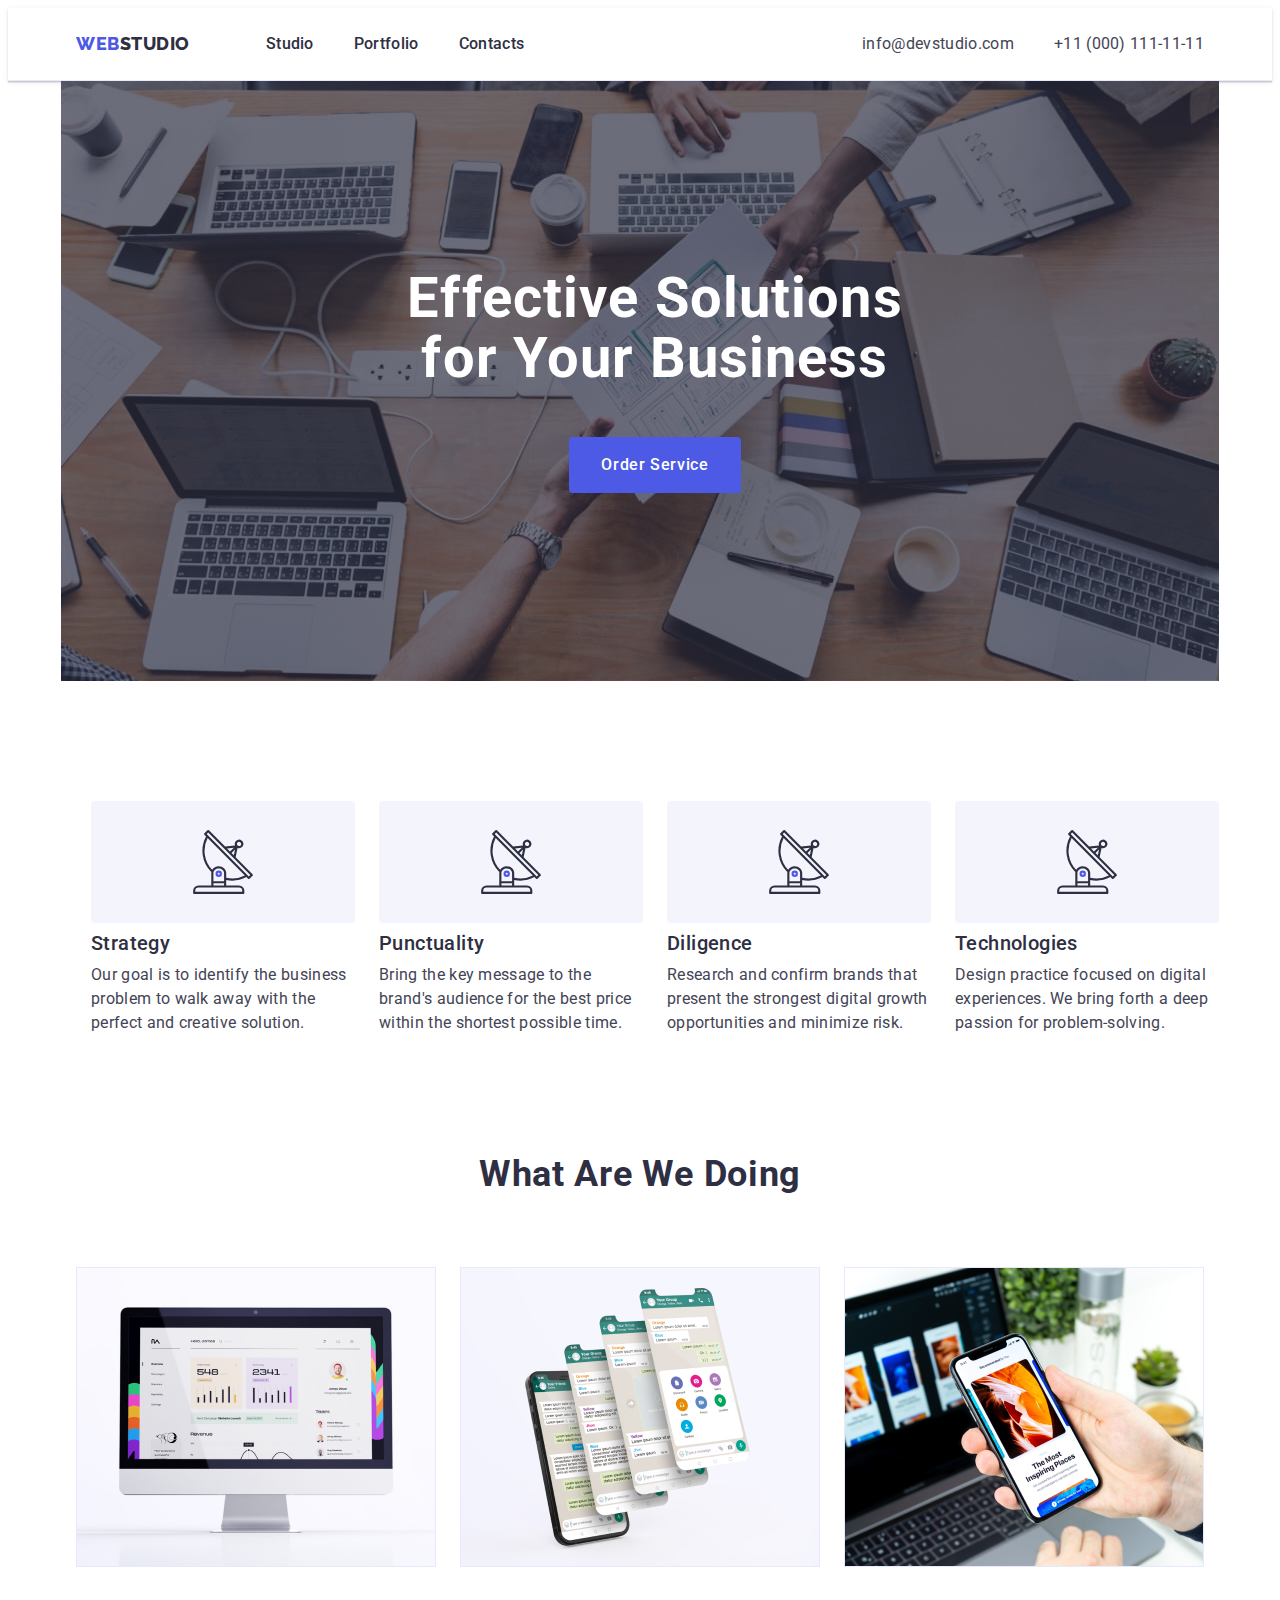
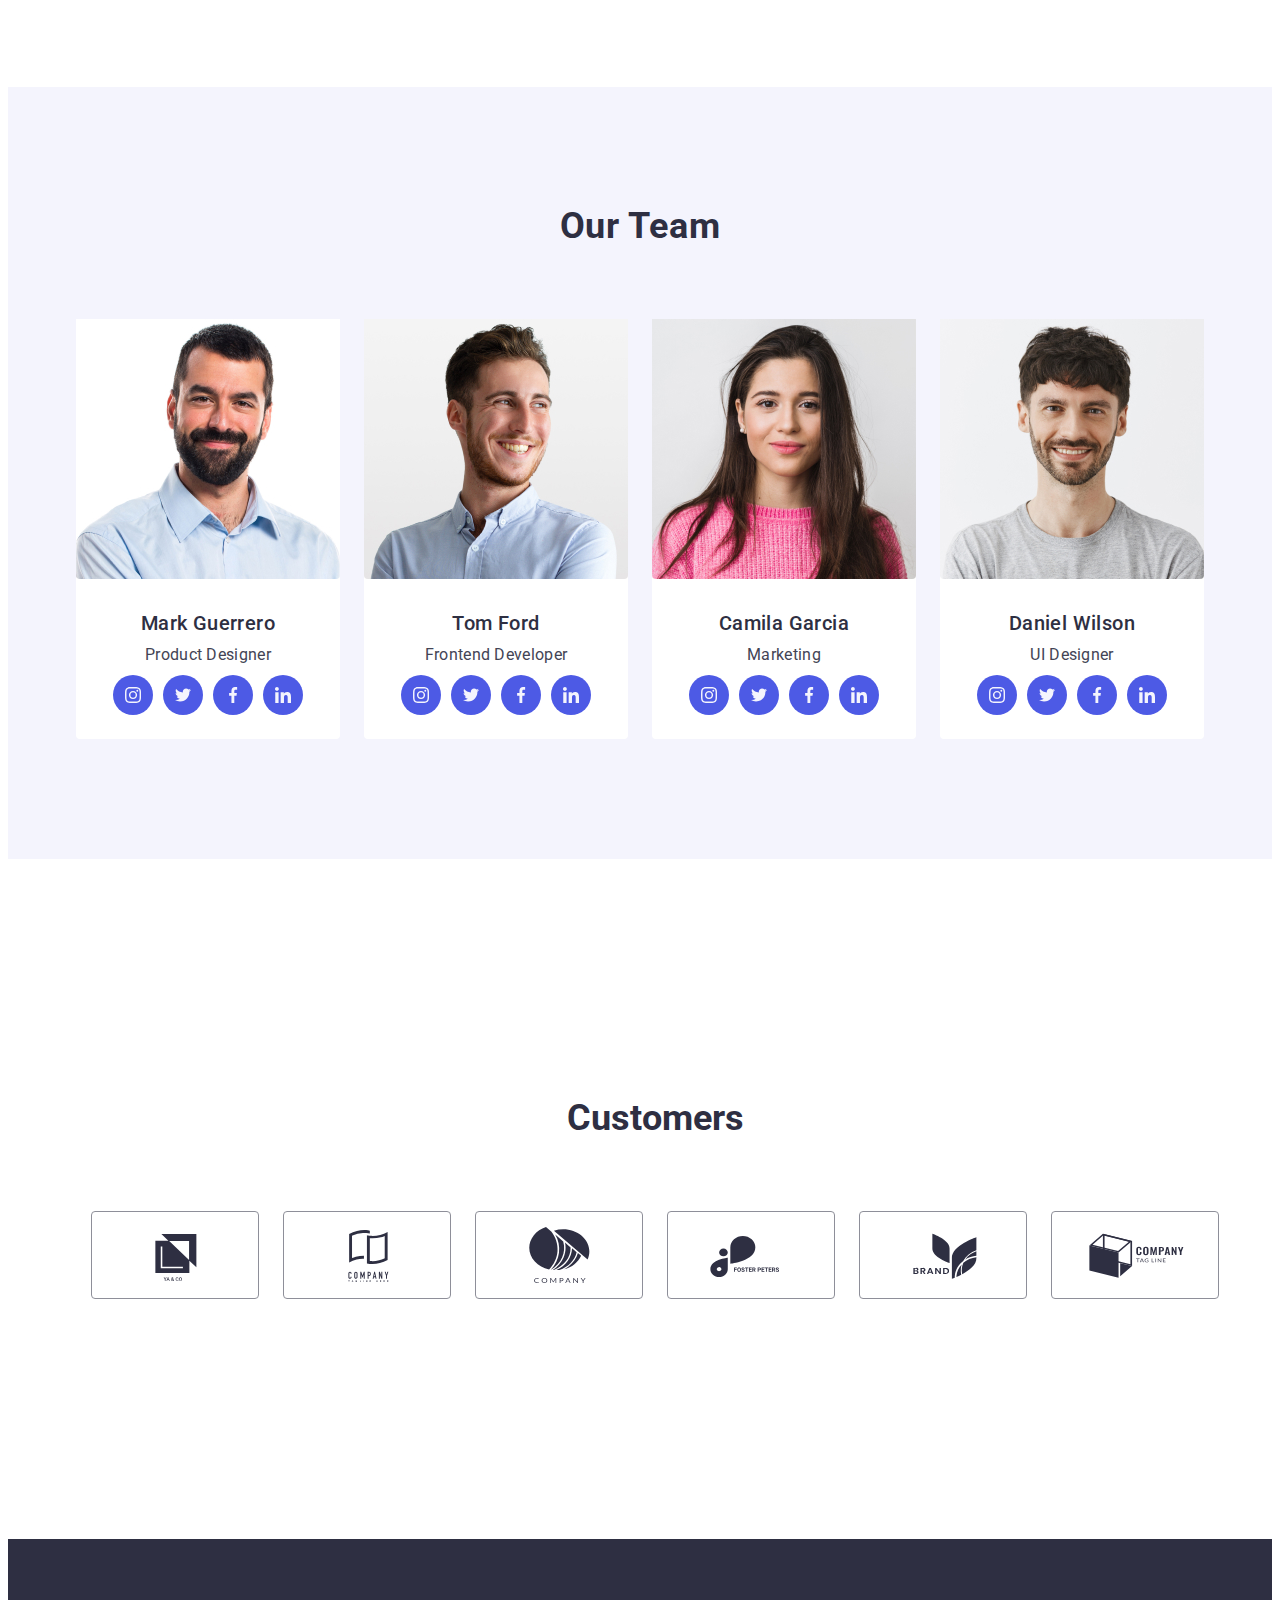
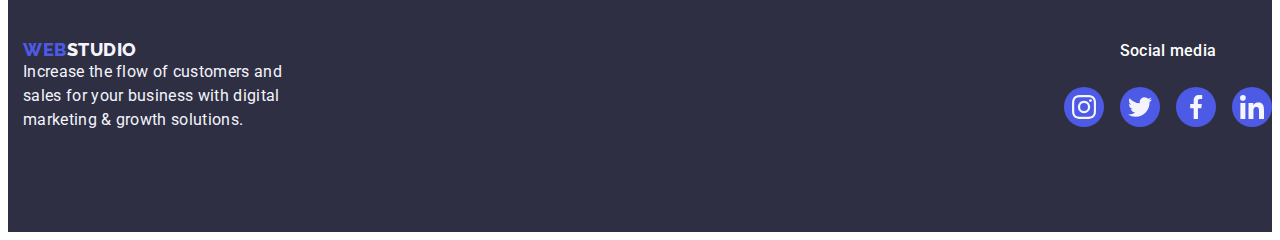
==== index.html @ d962c13b "add section 2" ====
<!DOCTYPE html>
<html lang="en">
  <head>
    <meta charset="UTF-8" />
    <meta http-equiv="X-UA-Compatible" content="IE=edge" />
    <meta name="viewport" content="width=device-width, initial-scale=1.0" />
    <title>WebStudio</title>
    <link rel="preconnect" href="https://fonts.googleapis.com" />
    <link rel="preconnect" href="https://fonts.gstatic.com" crossorigin />
    <link
      href="https://fonts.googleapis.com/css2?family=Raleway:wght@800&family=Roboto:wght@400;500;700;900&display=swap"
      rel="stylesheet"
    />
    <link
      rel="stylesheet"
      href="https://cdnjs.cloudflare.com/ajax/libs/modern-normalize/2.0.0/modern-normalize.min.css"
      integrity="sha512-4xo8blKMVCiXpTaLzQSLSw3KFOVPWhm/TRtuPVc4WG6kUgjH6J03IBuG7JZPkcWMxJ5huwaBpOpnwYElP/m6wg=="
      crossorigin="anonymous"
      referrerpolicy="no-referrer"
    />

    <link rel="stylesheet" href="./css/styles.css" />
  </head>
  <body class="page">
    <header class="benefits">
      <div class="header-container container">
        <nav class="navigation">
          <a href="./index.html" class="logo-link link"
            >Web<span class="logo-studio-link">Studio</span></a
          >

          <ul class="list-nav list">
            <li><a class="link-menu link" href="./index.html">Studio</a></li>
            <li>
              <a class="link-menu link" href="./portfolio.html">Portfolio</a>
            </li>
            <li><a class="link-menu link" href="">Contacts</a></li>
          </ul>
        </nav>
        <address class="link-address">
          <ul class="header-list list">
            <li>
              <a class="link-information link" href="./info@devstudio.com"
                >info@devstudio.com</a
              >
            </li>
            <li>
              <a class="link-information link" href="tel:+110001111111"
                >+11 (000) 111-11-11</a
              >
            </li>
          </ul>
        </address>
      </div>
    </header>
    <main>
      <section class="title-section container">
        <div class="container">
          <h1 class="main-page-title">Effective Solutions for Your Business</h1>
          <button type="button" class="btn-order">Order Service</button>
        </div>
      </section>
      <section class="information container">
       <div class="container">
          <h2 class="visualy-hidden">Our benefits</h2>
         <ul class="information-soc-list list">
             <li class="information-soc-item">
              <div class="icons">
                 <svg class="information-icon" width="64" height="64" >
              <use href="./images/icons.svg#icon-antenna"></use>
            </svg>
             
            </div>
            <h3 class="title-menu">Strategy</h3>
            <p class="paragraph">
              Our goal is to identify the business problem to walk away with
              the perfect and creative solution.
            </p>
          </li>
          <li class="information-soc-item">
            <div class="icons">
               <svg class="information-icon" width="64" height="64" >
            <use href="./images/icons.svg#icon-antenna"></use>
          </svg>
           
          </div>
          <h3 class="title-menu">Punctuality</h3>
              <p class="paragraph">
                Bring the key message to the brand's audience for the best price
                within the shortest possible time.
              </p>
            </li>
            <li class="information-soc-item">
              <div class="icons">
                 <svg class="information-icon" width="64" height="64" >
              <use href="./images/icons.svg#icon-antenna"></use>
            </svg>
             
            </div>
           
              <h3 class="title-menu">Diligence</h3>
              <p class="paragraph">
                Research and confirm brands that present the strongest digital
                growth opportunities and minimize risk.
              </p>
            </li>
            <li class="information-soc-item">
              <div class="icons">
                 <svg class="information-icon" width="64" height="64" >
              <use href="./images/icons.svg#icon-antenna"></use>
            </svg>
             
            </div>
              <h3 class="title-menu">Technologies</h3>
              <p class="paragraph">
                Design practice focused on digital experiences. We bring forth a
                deep passion for problem-solving.
              </p>
            </li>
          </ul>
       
      </section>
      <section class="section-img">
        <div class="container">
          <h2 class="subtitle-main-page">What are we doing</h2>
          <ul class="list-images list">
            <li class="page-menu-img">
              <img
                class="img-main-page"
                src="./images/komp1.jpg"
                alt="notebook"
                width="360"
              />
            </li>
            <li class="page-menu-img">
              <img
                class="img-main-page"
                src="./images/phone2.jpg"
                alt="phone"
                width="360"
              />
            </li>
            <li class="page-menu-img">
              <img
                class="img-main-page"
                src="./images/phone3.jpg"
                alt="phone"
                width="360"
              />
            </li>
          </ul>
        </div>
      </section>

      <section class="section-team">
        <div class="container-photo container">
          <h2 class="desc-menu">Our Team</h2>
          <ul class="team-list list">
            <li class="images-photo">
              <img
                class="images-photo"
                src="./images/man1.jpg"
                alt="man1"
                width="264"
              />
              <div class="container-menu">
                <h3 class="name">Mark Guerrero</h3>

                <p class="specialty">Product Designer</p>
               
                <ul class="name-soc-list list">
                  <li class="name-soc-item">
                    <a
                      href=""
                      class="name-soc-link link"
                      target="_blank"
                      rel="noopener noreferrer"
                    >
                      <svg class="name-soc-icon" width="16" height="16">
                        <use href="./images/icons.svg#icon-instagram"></use>
                      </svg>
                    </a>
                  </li>
                  <li class="name-soc-item">
                    <a
                      href=""
                      class="name-soc-link link"
                      target="_blank"
                      rel="noopener noreferrer"
                    >
                    <svg class="name-soc-icon" width="16" height="16">
                    <use href="./images/icons.svg#icon-twitter" ></use>
                    </svg>
                 

                  
                </a>
                  </li>
                  <li class="name-soc-item">
                    <a
                      href=""
                      class="name-soc-link link"
                      target="_blank"
                      rel="noopener noreferrer"
                    >
                  <svg class="name-soc-icon" width="16" height="16">
                    <use href="./images/icons.svg#icon-facebook"></use>

                  </svg></a>
                  </li>
                  <li class="name-soc-item">
                    <a
                      href=""
                      class="name-soc-link link"
                      target="_blank"
                      rel="noopener noreferrer"
                    >
                    <svg class="name-soc-icon" width="16" height="16">
                      <use href="./images/icons.svg#icon-linkedin"></use>
  
                    </svg></a>
                  </li>
                </ul>
              </div>
            </li>
            <li class="images-photo">
              <img
                class="images-photo"
                src="./images/man2.jpg"
                alt="man2"
                width="264"
              />
              <div class="container-menu">
                <h3 class="name">Tom Ford</h3>

                <p class="specialty">Frontend Developer</p>
                <ul class="name-soc-list list">
                  <li class="name-soc-item">
                    <a
                      href=""
                      class="name-soc-link link"
                      target="_blank"
                      rel="noopener noreferrer"
                    >
                      <svg class="name-soc-icon" width="16" height="16">
                        <use href="./images/icons.svg#icon-instagram"></use>
                      </svg>
                    </a>
                  </li>
                  <li class="name-soc-item">
                    <a
                      href=""
                      class="name-soc-link link"
                      target="_blank"
                      rel="noopener noreferrer"
                    >
                    <svg class="name-soc-icon" width="16" height="16">
                    <use href="./images/icons.svg#icon-twitter" ></use>
                    </svg>
                 

                  
                </a>
                  </li>
                  <li class="name-soc-item">
                    <a
                      href=""
                      class="name-soc-link link"
                      target="_blank"
                      rel="noopener noreferrer"
                    >
                  <svg class="name-soc-icon" width="16" height="16">
                    <use href="./images/icons.svg#icon-facebook"></use>

                  </svg></a>
                  </li>
                  <li class="name-soc-item">
                    <a
                      href=""
                      class="name-soc-link link"
                      target="_blank"
                      rel="noopener noreferrer"
                    >
                    <svg class="name-soc-icon" width="16" height="16">
                      <use href="./images/icons.svg#icon-linkedin"></use>
  
                    </svg></a>
                  </li>
                </ul>
              </div>
            </li>
            <li class="images-photo">
              <img
                class="images-photo"
                src="./images/girl.jpg"
                alt="girl"
                width="264"
              />
              <div class="container-menu">
                <h3 class="name">Camila Garcia</h3>
                <p class="specialty">Marketing</p>
                <ul class="name-soc-list list">
                  <li class="name-soc-item">
                    <a
                      href=""
                      class="name-soc-link link"
                      target="_blank"
                      rel="noopener noreferrer"
                    >
                      <svg class="name-soc-icon" width="16" height="16">
                        <use href="./images/icons.svg#icon-instagram"></use>
                      </svg>
                    </a>
                  </li>
                  <li class="name-soc-item">
                    <a
                      href=""
                      class="name-soc-link link"
                      target="_blank"
                      rel="noopener noreferrer"
                    >
                    <svg class="name-soc-icon" width="16" height="16">
                    <use href="./images/icons.svg#icon-twitter" ></use>
                    </svg>
                 

                  
                </a>
                  </li>
                  <li class="name-soc-item">
                    <a
                      href=""
                      class="name-soc-link link"
                      target="_blank"
                      rel="noopener noreferrer"
                    >
                  <svg class="name-soc-icon" width="16" height="16">
                    <use href="./images/icons.svg#icon-facebook"></use>

                  </svg></a>
                  </li>
                  <li class="name-soc-item">
                    <a
                      href=""
                      class="name-soc-link link"
                      target="_blank"
                      rel="noopener noreferrer"
                    >
                    <svg class="name-soc-icon" width="16" height="16">
                      <use href="./images/icons.svg#icon-linkedin"></use>
  
                    </svg></a>
                  </li>
                </ul>
              </div>
            </li>
            <li class="images-photo">
              <img
                class="images-photo"
                src="./images/man3.jpg"
                alt="man3"
                width="264"
              />
              <div class="container-menu">
                <h3 class="name">Daniel Wilson</h3>
                <p class="specialty">UI Designer</p>
                <ul class="name-soc-list list">
                  <li class="name-soc-item">
                    <a
                      href=""
                      class="name-soc-link link"
                      target="_blank"
                      rel="noopener noreferrer"
                    >
                      <svg class="name-soc-icon" width="16" height="16">
                        <use href="./images/icons.svg#icon-instagram"></use>
                      </svg>
                    </a>
                  </li>
                  <li class="name-soc-item">
                    <a
                      href=""
                      class="name-soc-link link"
                      target="_blank"
                      rel="noopener noreferrer"
                    >
                    <svg class="name-soc-icon" width="16" height="16">
                    <use href="./images/icons.svg#icon-twitter" ></use>
                    </svg>
                 

                  
                </a>
                  </li>
                  <li class="name-soc-item">
                    <a
                      href=""
                      class="name-soc-link link"
                      target="_blank"
                      rel="noopener noreferrer"
                    >
                  <svg class="name-soc-icon" width="16" height="16">
                    <use href="./images/icons.svg#icon-facebook"></use>

                  </svg></a>
                  </li>
                  <li class="name-soc-item">
                    <a
                      href=""
                      class="name-soc-link link"
                      target="_blank"
                      rel="noopener noreferrer"
                    >
                    <svg class="name-soc-icon" width="16" height="16">
                      <use href="./images/icons.svg#icon-linkedin"></use>
  
                    </svg></a>
                  </li>
                </ul>
              </div>
            </li>
          </ul>
        </div>
      </section>
    <section class="customers-container container">
        <div class="customers-cnt container">
        
        <h2 class="title-customers">Customers</h2>
        
        <ul class="customers-icon-list list">
        <li class="customers-item">
          <a
            href=""
            class="customers-soc-link link"
            target="_blank"
            rel="noopener noreferrer"
          >
          <svg class="customers-icons" width="104" height="56">
            <use href="./images/icons.svg#icon-Logo"></use>
          </svg>
          </a>
          </li>
          <li class="customers-item">
            <a
              href=""
              class="customers-soc-link link"
              target="_blank"
              rel="noopener noreferrer"
            >
            <svg class="customers-icons" width="104" height="56">
              <use href="./images/icons.svg#icon-Logo2"></use>
            </svg>
            </a>
            </li>
            <li class="customers-item">
              <a
                href=""
                class="customers-soc-link link"
                target="_blank"
                rel="noopener noreferrer"
              >
              <svg class="customers-icons" width="104" height="56">
                <use href="./images/icons.svg#icon-logo3"></use>
              </svg>
              </a>
              </li>
              <li class="customers-item">
                <a
                  href=""
                  class="customers-soc-link link"
                  target="_blank"
                  rel="noopener noreferrer"
                >
                <svg class="customers-icons" width="104" height="56">
                  <use href="./images/icons.svg#icon-Logo4"></use>
                </svg>
                </a>
                </li>
                <li class="customers-item">
                  <a
                    href=""
                    class="customers-soc-link link"
                    target="_blank"
                    rel="noopener noreferrer"
                  >
                  <svg class="customers-icons" width="104" height="56">
                    <use href="./images/icons.svg#icon-Logo5"></use>
                  </svg>
                  </a>
                  </li>
                  <li class="customers-item">
                    <a
                      href=""
                      class="customers-soc-link link"
                      target="_blank"
                      rel="noopener noreferrer"
                    >
                    <svg class="customers-icons" width="104" height="56">
                      <use href="./images/icons.svg#icon-Logo6"></use>
                    </svg>
                    </a>
                    </li>
                  </ul>
                  </div>
               
      </section>
    </main>
    
    <footer class="closing">
      <div class="closing-footer">
      <div class="web-logo container">
        <a class="logo-link link" href="./index.html"
          >Web<span class="logo-studio">Studio</span></a
        >
        <p class="paragraph-ft">
          Increase the flow of customers and sales for your business with
          digital marketing & growth solutions.
        </p>
      
      </div>
      <div class="social-link">
        <p class="paragraph-social">Social media</p>
        <ul class="footer-soc-list list">
          <li class="footer-soc-item">
            <a
              href=""
              class="name-soc-link link"
              target="_blank"
              rel="noopener noreferrer"
            >
              <svg class="footer-soc-icon" width="24px" height="24px">
                <use href="./images/icons.svg#icon-instagram"></use>
              </svg>
            </a>
          </li>
          <li class="footer-soc-item">
            <a
              href=""
              class="name-soc-link link"
              target="_blank"
              rel="noopener noreferrer"
            >
            <svg class="footer-soc-icon" width="24px" height="24px">
            <use href="./images/icons.svg#icon-twitter" ></use>
            </svg>
         

          
        </a>
          </li>
          <li class="footer-soc-item">
            <a
              href=""
              class="name-soc-link link"
              target="_blank"
              rel="noopener noreferrer"
            >
          <svg class="footer-soc-icon" width="24px" height="24px">
            <use href="./images/icons.svg#icon-facebook"></use>

          </svg></a>
          </li>
          <li class="footer-soc-item">
            <a
              href=""
              class="name-soc-link link"
              target="_blank"
              rel="noopener noreferrer"
            >
            <svg class="footer-soc-icon" width="24px" height="24px">
              <use href="./images/icons.svg#icon-linkedin"></use>

            </svg></a>
          </li>
        </ul>
      </div>
  

     
    </footer>
  </body>
</html>
---- css/styles.css ----
* {
  box-sizing: border-box;
}
:root {
  --modal-backround-kolor: #fcfcfc;
  --header-backround: #ffffff;
  --image-backround: #2e2f42;
  --light-backround: #f4f4fd;
  --acent-color: #e7e9fc;
  --subtle-text: #8e8f99;
  --text: #434455;
  --pressed-state: #404bbf;
  --pimary-brand: #4d5ae5;
}

body {
  font-family: "Roboto", sans-serif;
  background: var(--header-backround);
  color: var(--text);
}

p,
h1,
h2,
h3 {
  margin: 0;
  padding: 0;
}

ul {
  margin: 0;
}
img {
  display: block;
}

.container {
  width: 1158px;
  padding-left: 15px;
  padding-right: 15px;
  margin: 0 auto;
}

.header-container {
  display: flex;
}
.header-list {
  display: flex;
  gap: 40px;
}

.list-nav {
  display: flex;
  align-items: center;
  gap: 40px;
}

.benefits {
  border-bottom: 1px solid #e7e9fc;
  display: flex;

}
.benefits {
  box-shadow: 0px 2px 1px rgba(46, 47, 66, 0.08), 0px 1px 1px rgba(46, 47, 66, 0.16), 0px 1px 6px rgba(46, 47, 66, 0.08); 
}

.benefits-menu {
  gap: 24px;
}

.closing {
  padding-top: 100px;
  padding-bottom: 100px;
  margin-top: 120px;
}
.closing-footer {
  display: flex;
  align-items: baseline;

}
.paragraph-social {
  font-family: 'Roboto';
font-style: normal;
font-weight: 500;
font-size: 16px;
line-height: 24px;
letter-spacing: 0.02em;
color: #FFFFFF;
display: flex;
justify-content: center;
align-items: center;
margin-bottom: 16px;
}
.logo-link {
  font-family: "Raleway", sans-serif;

  font-weight: 800;
  font-size: 18px;
  line-height: 1.17;
  color: var(--pimary-brand);
  letter-spacing: 0.03em;
  text-transform: uppercase;

  margin-right: 76px;

  display: inline-block;

  align-items: center;
}
.logo-link:hover {
  color: var(--pressed-state);
}

.logo-studio {
  font-family: "Raleway", sans-serif;

  align-items: center;

  color: var(--light-backround);

  display: inline-block;
}
.logo-studio-link {
  color: var(--image-backround);
  margin-right: o;
  padding-top: 24px;
  padding-bottom: 24px;
}

.link-menu {
  font-weight: 500;
  font-size: 16px;
  line-height: 1.5;
  letter-spacing: 0.02em;
  color: var(--image-backround);
  display: flex;
  align-items: center;
  padding-top: 24px;
  padding-bottom: 24px;
  gap: 40px;
}

.link-menu:hover {
  color: var(--pressed-state);
}
.link-menu:focus {
  color: var(--pressed-state);
}

.title-section {
  background: var(--image-backround);
  padding-bottom: 188px;
  padding-top: 188px;
  background-image: linear-gradient(
      rgba(46, 47, 66, 0.7),
      rgba(46, 47, 66, 0.7)
    ),
    url(../images/office.jpg);
  background-repeat: no-repeat;
  background-position: center;
  block-size: cover;


}
.title-section {
  max-width: 1440px;
  background-size: cover ;
}

.main-page-title {
  font-size: 56px;
  line-height: 1.07;
  text-align: center;
  letter-spacing: 0.02em;
  color: var(--header-backround);
  margin-bottom: 48px;
  max-width: 496px;
  margin: 0% auto;
  margin-bottom: 48px;
  margin-right: auto;
  margin-left: auto;
}

.btn-order {
  font-family: "Roboto", sans-serif;
  background: var(--pimary-brand);
  font-weight: 500;
  font-size: 16px;
  line-height: 1.5;

  letter-spacing: 0.04em;
  color: var(--header-backround);

  cursor: pointer;
  display: block;
  margin: 0 auto;
  padding-top: 16px;
  padding-right: 32px;
  padding-bottom: 16px;
  padding-left: 32px;
  border-radius: 4px;
  min-width: 169px;
  height: 56px;
  border: none;
}

.btn-order:hover {
  background-color: var(--pressed-state);
}

.btn-order:focus {
  background-color: var(--pressed-state);
}

.link-information {
  font-family: "Roboto", sans-serif;
  font-style: normal;

  font-size: 16px;
  line-height: 1.5;
  color: var(--text);
  letter-spacing: 0.02em;
  padding-bottom: 24px;
  padding-top: 24px;
  gap: 40px;
  display: flex;
  margin-left: auto;
}

.link-information:hover {
  color: var(--pressed-state);
}

.link-information:focus {
  color: var(--pressed-state);
}

.information {
  background: var(--header-backround);
  padding-top: 120px;
  padding-bottom: 120px;
  gap: 24px;
}
.icons {
  display: flex;
  justify-content: center;
  align-items: center;
  width: 264px;
  height: 122px;
  background-color: #f4f4fd;
  border-radius: 4px;
}
.information-soc-list {
  display: flex;
  justify-content: center;
  align-items: center;
  gap: 24px;
}

.information-soc-link {
  display: flex;
  justify-content: center;
  align-items: center;
}
.icons {
  margin-bottom: 8px;
}
.information-icon {
  width: 64px;
  height: 64px;
}


.visualy-hidden {
  position: absolute;
  width: 1px;
  height: 1px;
  margin: -1px;
  border: 0;
  padding: 0;
  white-space: nowrap;
  clip-path: inset(100%);
  clip: rect(0 0 0 0);
  overflow: hidden;
}

.title-menu {
  font-weight: 500;
  font-size: 20px;
  line-height: 1.2;
  letter-spacing: 0.02em;
  color: var(--image-backround);
  margin-bottom: 8px;
}

.paragraph {
  font-size: 16px;
  line-height: 1.5;
  letter-spacing: 0.02em;
  color: var(--text);
}
.container-page {
  padding-top: 32px;
  padding-bottom: 32px;
  padding-right: 16px;
  padding-left: 16px;
}

.subtitle-main-page {
  font-weight: 700;
  font-size: 36px;
  line-height: 1.11;

  text-align: center;
  letter-spacing: 0.02em;
  text-transform: capitalize;
  color: var(--image-backround);

  margin-bottom: 72px;
}

.section-team {
  background: var(--light-backround);
  padding-top: 120px;
  padding-bottom: 120px;
}

.desc-menu {
  font-weight: 700;
  font-size: 36px;
  line-height: 1.11;

  text-align: center;
  letter-spacing: 0.02em;
  text-transform: capitalize;

  color: var(--image-backround);

  margin-bottom: 72px;
}

.images-photo {
  background: var(--header-backround);
  border-radius: 0px 0px 4px 4px;
}

.container-menu {
  padding-top: 32px;
  padding-bottom: 32px;
  padding-right: 16px;
  padding-left: 16px;
}

.name {
  font-weight: 500;
  font-size: 20px;
  line-height: 1.2;

  text-align: center;
  letter-spacing: 0.02em;

  color: var(--image-backround);
  margin-bottom: 8px;
}

.specialty {
  font-weight: 400;
  font-size: 16px;
  line-height: 1.5;
  text-align: center;
  letter-spacing: 0.02em;
  color: var(--text);
}

.name-soc-list {
  display: flex;
  justify-content: center;
  gap: 10px;
}
.name-soc-item {
  width: 40px;
  height: 40px;
}
.name-soc-link {
  width: 100%;
  height: 100%;
  background-color: #4d5ae5;
  border-radius: 50%;
  display: flex;
  align-items: center;
  justify-content: center;
  margin-top: 8px;
  gap: 24px
;
}
.customers-container {
  padding-top: 120px;
  padding-bottom: 120px;
}
.title-customers {
  display: flex;
  align-items: center;
  justify-content: center;
  margin-top: 120px;
  font-size: 36px;
  line-height: 1.11;
  color: var(--image-backround);
  margin-bottom: 72px;
}
.customers {
  width: 1128px;
  height: 200px;
}

.customers-item {
  width: 168px;
  height: 88px;

 
}
.customers-soc-link {
  width: 100%;
  height: 100%;
  display: flex;
  align-items: center;
  justify-content: center;
  border: 1px solid #8e8f99;
  border-radius: 4px;
  color: var(--image-backround);
}
.customers-soc-link:hover {
  border-color: #404bbf;
  color: #404bbf;
}
.customers-soc-link:focus {
  border-color: #404bbf;
  color: #404bbf;
}
.customers-soc-link:hover .customers-icons {
  fill: #404bbf;
}
.customers-icon-list {
  display: flex;
  gap: 24px;
  padding-right: 156px;
  padding-left: 156px;
}
.customers-icons {
  fill: currentColor; 
}
.closing {
  background: var(--image-backround);
}

.paragraph-ft {
  font-size: 16px;
  line-height: 1.5;
  letter-spacing: 0.02em;
  color: var(--light-backround);

  max-width: 264px;
}
.footer-soc-list {
  display: flex;
  justify-content: center;
  gap: 16px;
}
.footer-soc-item {
  width: 40px;
  height: 40px;
}


.web-logo {
  gap: 120px;
}

.main-menu-one {
  font-family: "Roboto", sans-serif;
  background: var(--light-backround);

  border-radius: 4px;
  font-weight: 500;
  font-size: 16px;
  line-height: 1.5;

  letter-spacing: 0.04em;
  color: var(--pimary-brand);
  cursor: pointer;
  padding: 12px 24px;
  border: 1px solid var(--acent-color);
}

.menu-text {
  width: calc((100% - 72px) / 4);
}

.main-menu-one:hover {
  color: var(--header-backround);
}

.main-menu-one:focus {
  color: var(--header-backround);
}

.main-menu-one:hover {
  background-color: var(--pressed-state);
}

.main-menu-one:focus {
  background-color: var(--pressed-state);
}
.container-img {
  padding-top: 32px;
  padding-bottom: 32px;
  padding-right: 16px;
  padding-left: 16px;
  border: 1px solid var(--acent-color);
  border-top: none;
}

.list {
  list-style: none;
  margin: 0%;
  padding: 0%;
}

.link {
  text-decoration: none;
}

.link-address {
  font-style: normal;
  margin-left: auto;
}

.title {
  font-weight: 500;
  font-size: 20px;
  line-height: 1.2;
  letter-spacing: 0.02em;

  color: var(--image-backround);

  margin-bottom: 8px;
}

.subtitle {
  font-weight: 400;
  font-size: 16px;
  line-height: 1.5;

  letter-spacing: 0.02em;
  color: var(--text);
}
.section-img {
  padding-bottom: 120px;
}
.img-main-page {
  margin-right: 24px;
}

.page-menu-img {
  width: calc((100% - 48px) / 3);
}
.home-page {
  padding-top: 96px;
  padding-bottom: 120px;
}

.navigation {
  display: flex;
  align-items: center;
}
.list-images {
  display: flex;
  gap: 24px;
}
.benefits-menu {
  display: flex;
}
.team-list {
  display: flex;
  gap: 24px;
}
.button-list {
  display: flex;
  justify-content: center;
  gap: 24px;
  margin-bottom: 72px;
}

.button-list :first-child :hover {
  border: 1px solid transparent;
}
.button-list :first-child :focus {
  border: 1px solid transparent;
}

.img-list {
  display: flex;
  flex-wrap: wrap;
  column-gap: 24px;
  row-gap: 48px;
}
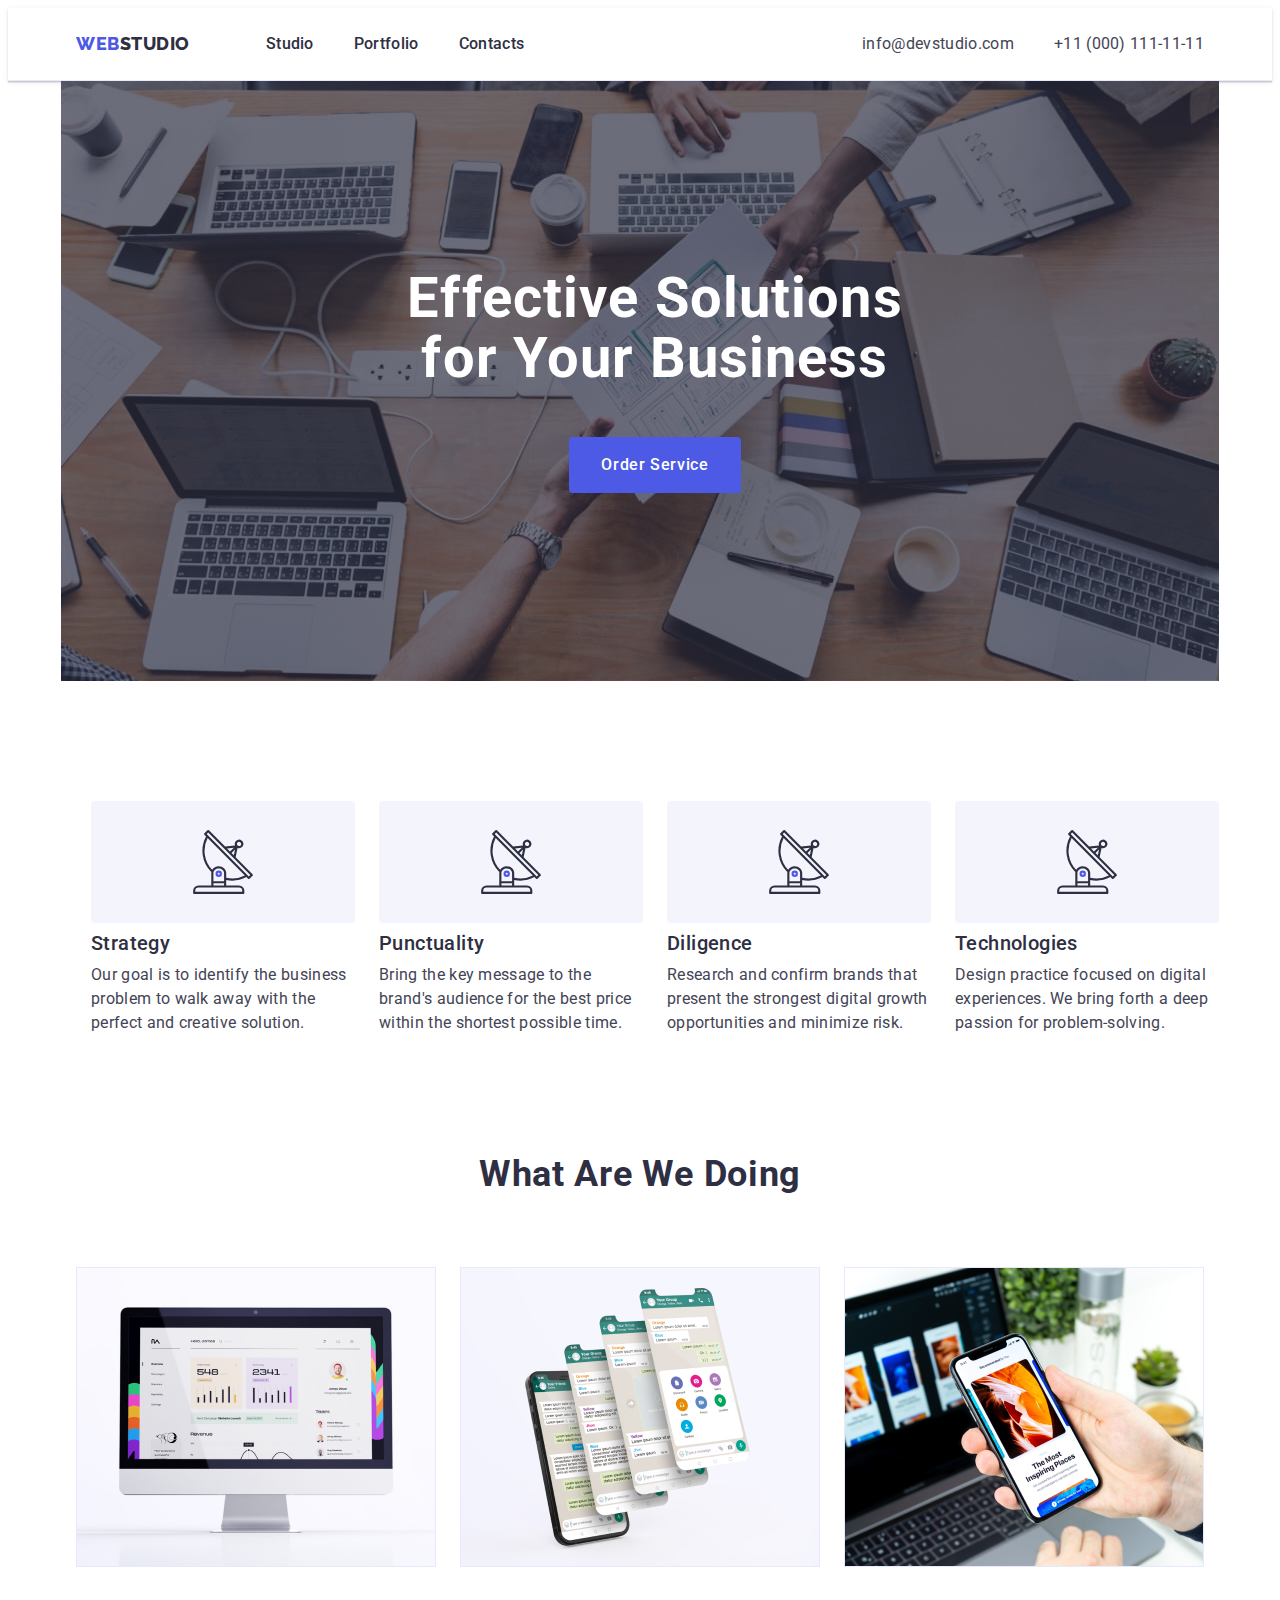
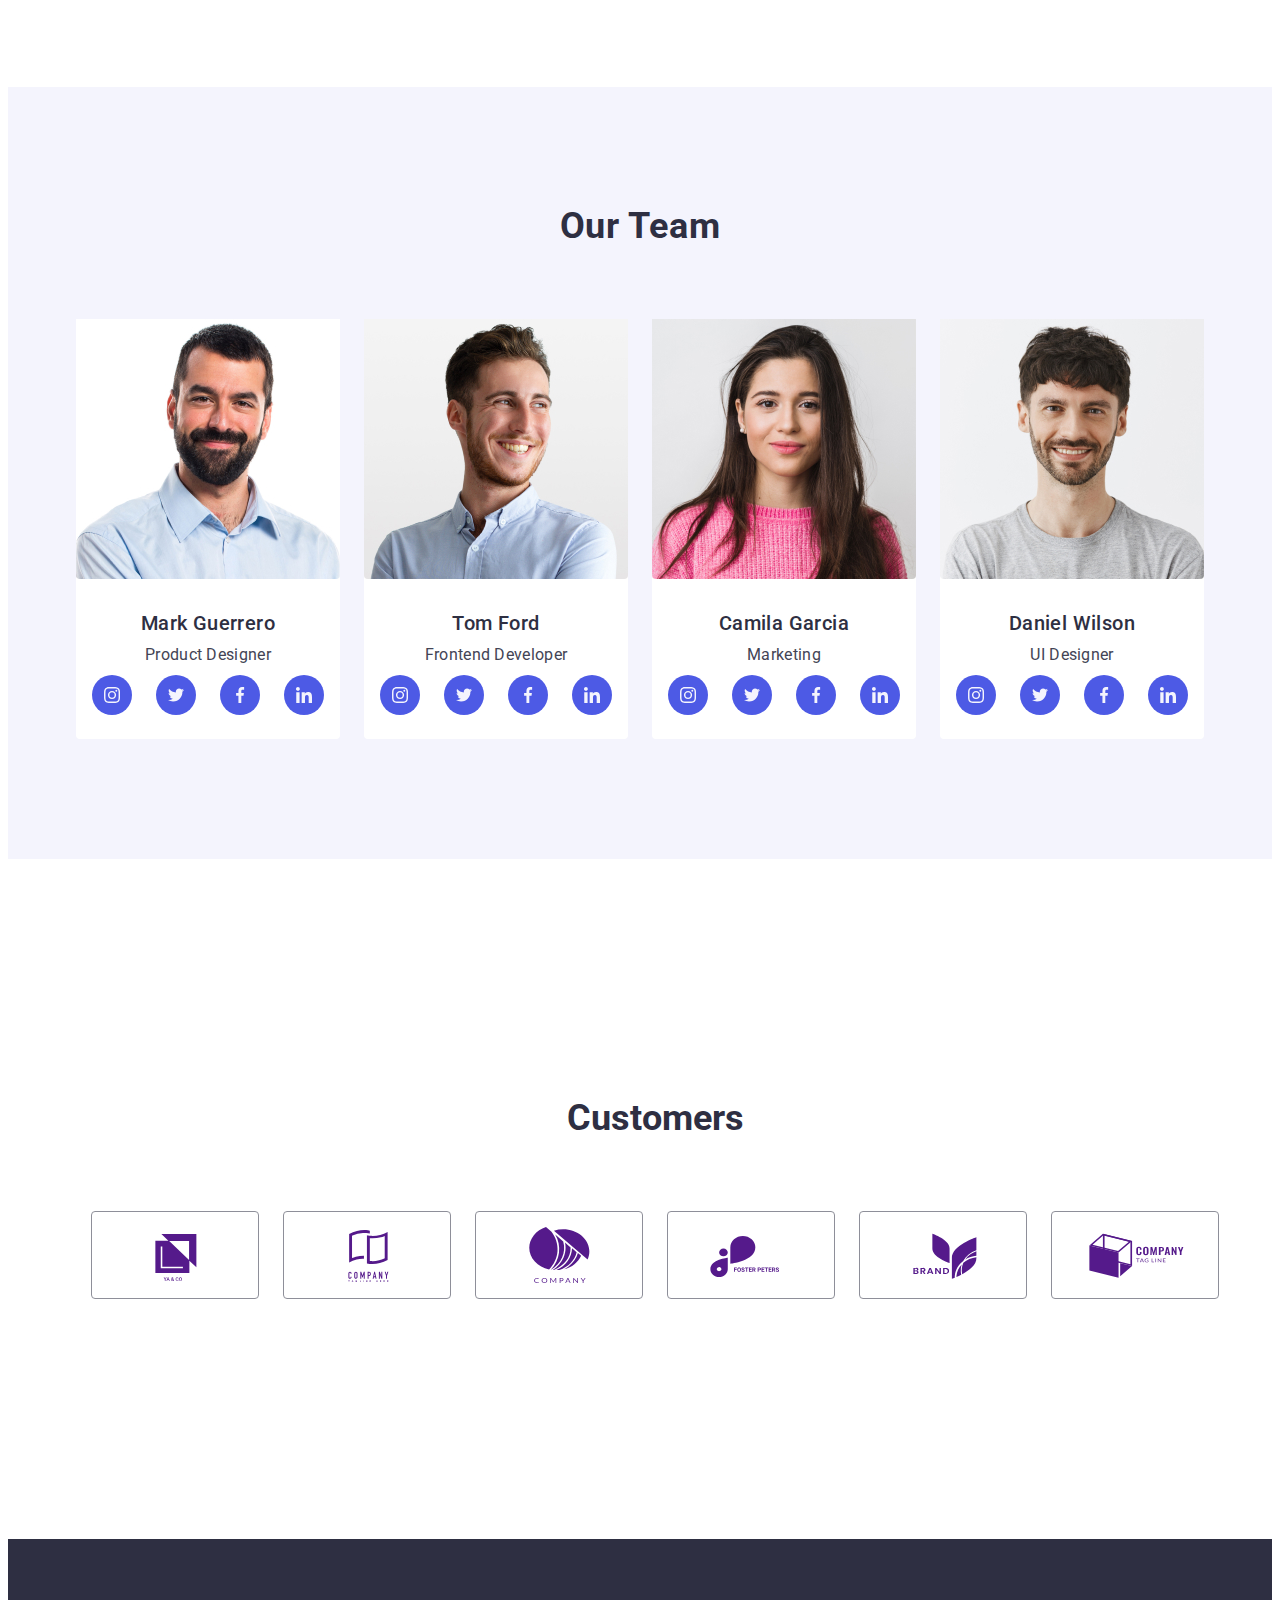
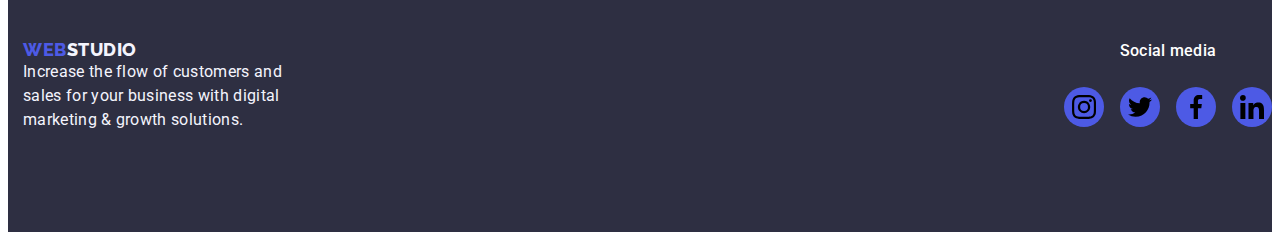
==== commit 5de2f54f: "add styles" ====
--- a/index.html
+++ b/index.html
@@ -528,7 +528,7 @@
               target="_blank"
               rel="noopener noreferrer"
             >
-              <svg class="footer-soc-icon" width="24px" height="24px">
+              <svg class="footer-soc-icon" width="24" height="24">
                 <use href="./images/icons.svg#icon-instagram"></use>
               </svg>
             </a>
@@ -540,7 +540,7 @@
               target="_blank"
               rel="noopener noreferrer"
             >
-            <svg class="footer-soc-icon" width="24px" height="24px">
+            <svg class="footer-soc-icon" width="24" height="24">
             <use href="./images/icons.svg#icon-twitter" ></use>
             </svg>
          
@@ -555,7 +555,7 @@
               target="_blank"
               rel="noopener noreferrer"
             >
-          <svg class="footer-soc-icon" width="24px" height="24px">
+          <svg class="footer-soc-icon" width="24" height="24">
             <use href="./images/icons.svg#icon-facebook"></use>
 
           </svg></a>
@@ -567,7 +567,7 @@
               target="_blank"
               rel="noopener noreferrer"
             >
-            <svg class="footer-soc-icon" width="24px" height="24px">
+            <svg class="footer-soc-icon" width="24" height="24">
               <use href="./images/icons.svg#icon-linkedin"></use>
 
             </svg></a>
--- a/css/styles.css
+++ b/css/styles.css
@@ -249,6 +249,7 @@
   height: 122px;
   background-color: #f4f4fd;
   border-radius: 4px;
+  height: 122px;
 }
 .information-soc-list {
   display: flex;
@@ -268,6 +269,18 @@
 .information-icon {
   width: 64px;
   height: 64px;
+}
+
+
+
+.name-soc-link:hover {
+  background-color: #404bbf;
+}
+.name-soc-link:focus {
+  background-color: #404bbf;
+}
+.name-soc-icon {
+  fill: #f4f4fd;
 }
 
 
@@ -375,7 +388,7 @@
 .name-soc-list {
   display: flex;
   justify-content: center;
-  gap: 10px;
+ gap: 24px;
 }
 .name-soc-item {
   width: 40px;
@@ -394,8 +407,8 @@
 ;
 }
 .customers-container {
-  padding-top: 120px;
-  padding-bottom: 120px;
+padding-top: 120px;
+padding-bottom: 120px;
 }
 .title-customers {
   display: flex;
@@ -407,6 +420,9 @@
   color: var(--image-backround);
   margin-bottom: 72px;
 }
+.title-customers {
+margin-bottom: 72px;
+}
 .customers {
   width: 1128px;
   height: 200px;
@@ -426,7 +442,10 @@
   justify-content: center;
   border: 1px solid #8e8f99;
   border-radius: 4px;
-  color: var(--image-backround);
+  
+}
+.customers-soc-link {
+  color: var(#8e8f99);
 }
 .customers-soc-link:hover {
   border-color: #404bbf;
@@ -491,9 +510,10 @@
   border: 1px solid var(--acent-color);
 }
 
-.menu-text {
-  width: calc((100% - 72px) / 4);
-}
+.main-img {
+  display: block;
+}
+
 
 .main-menu-one:hover {
   color: var(--header-backround);
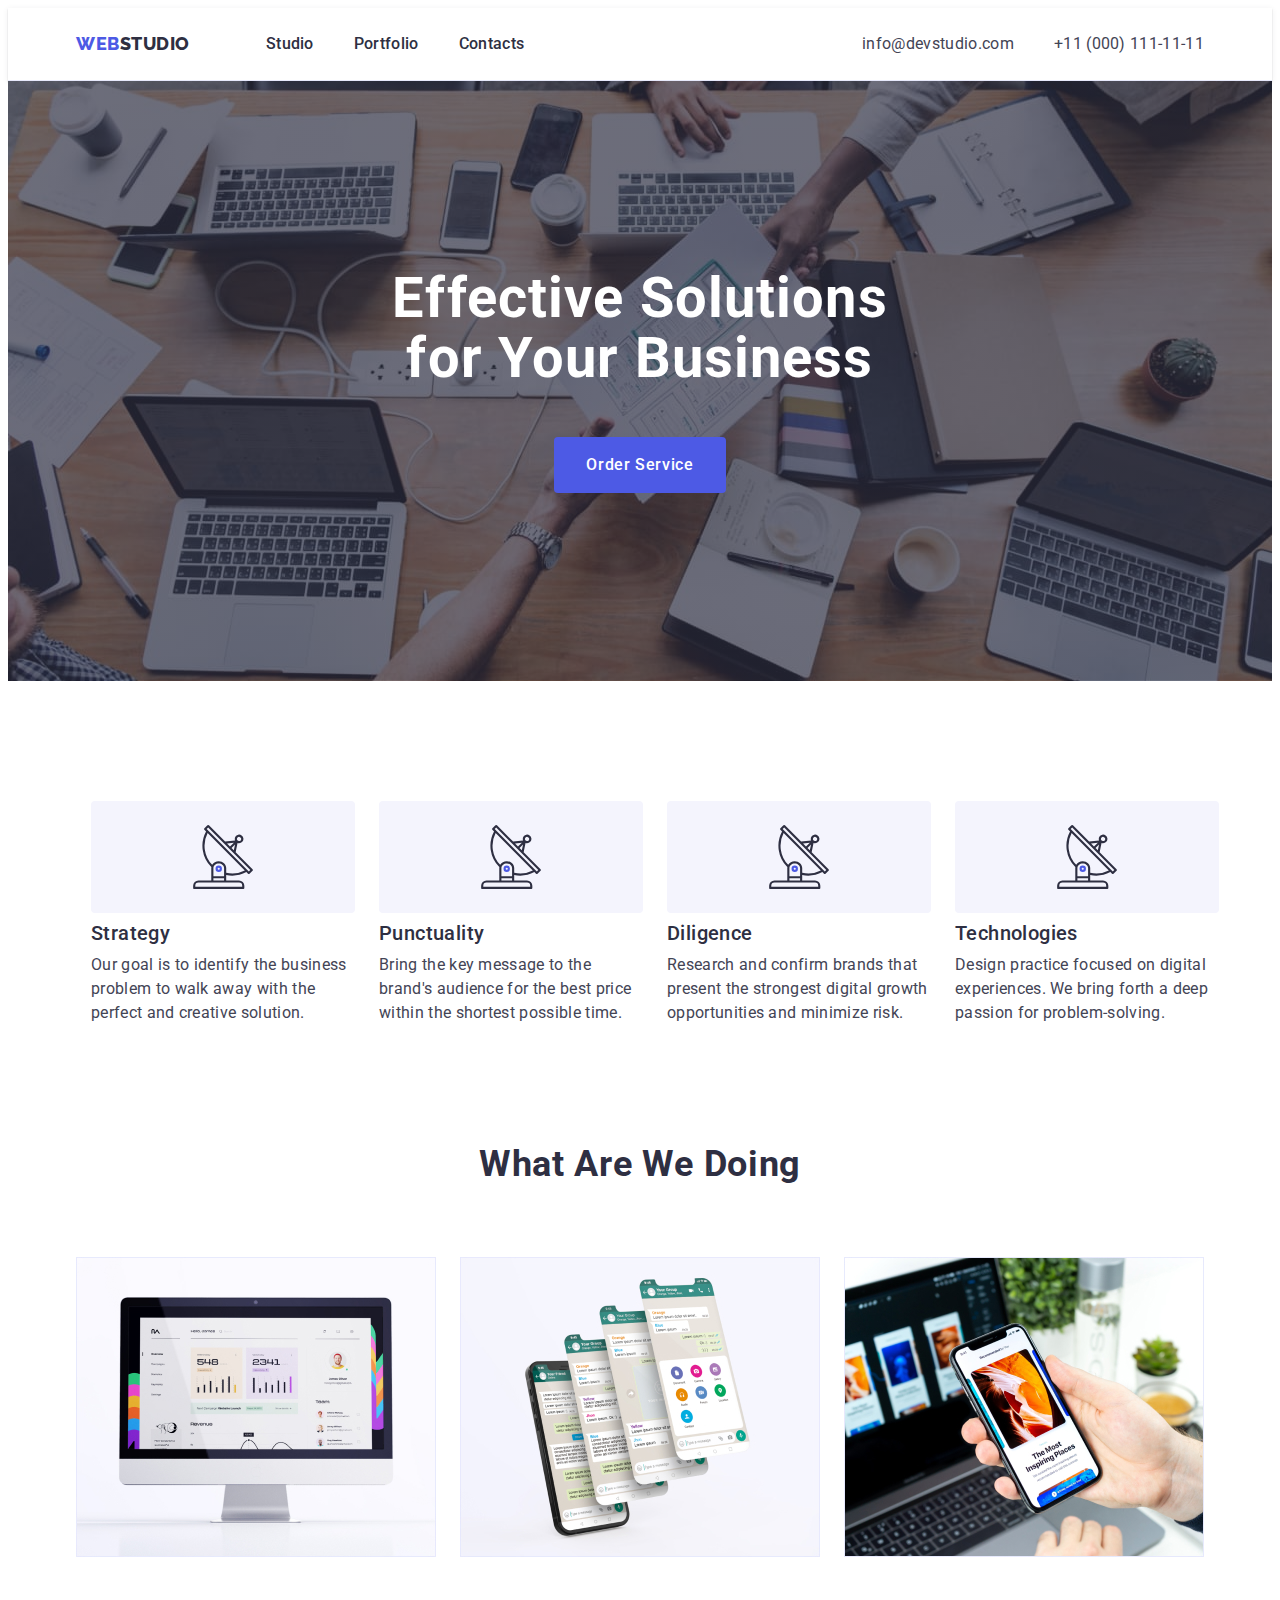
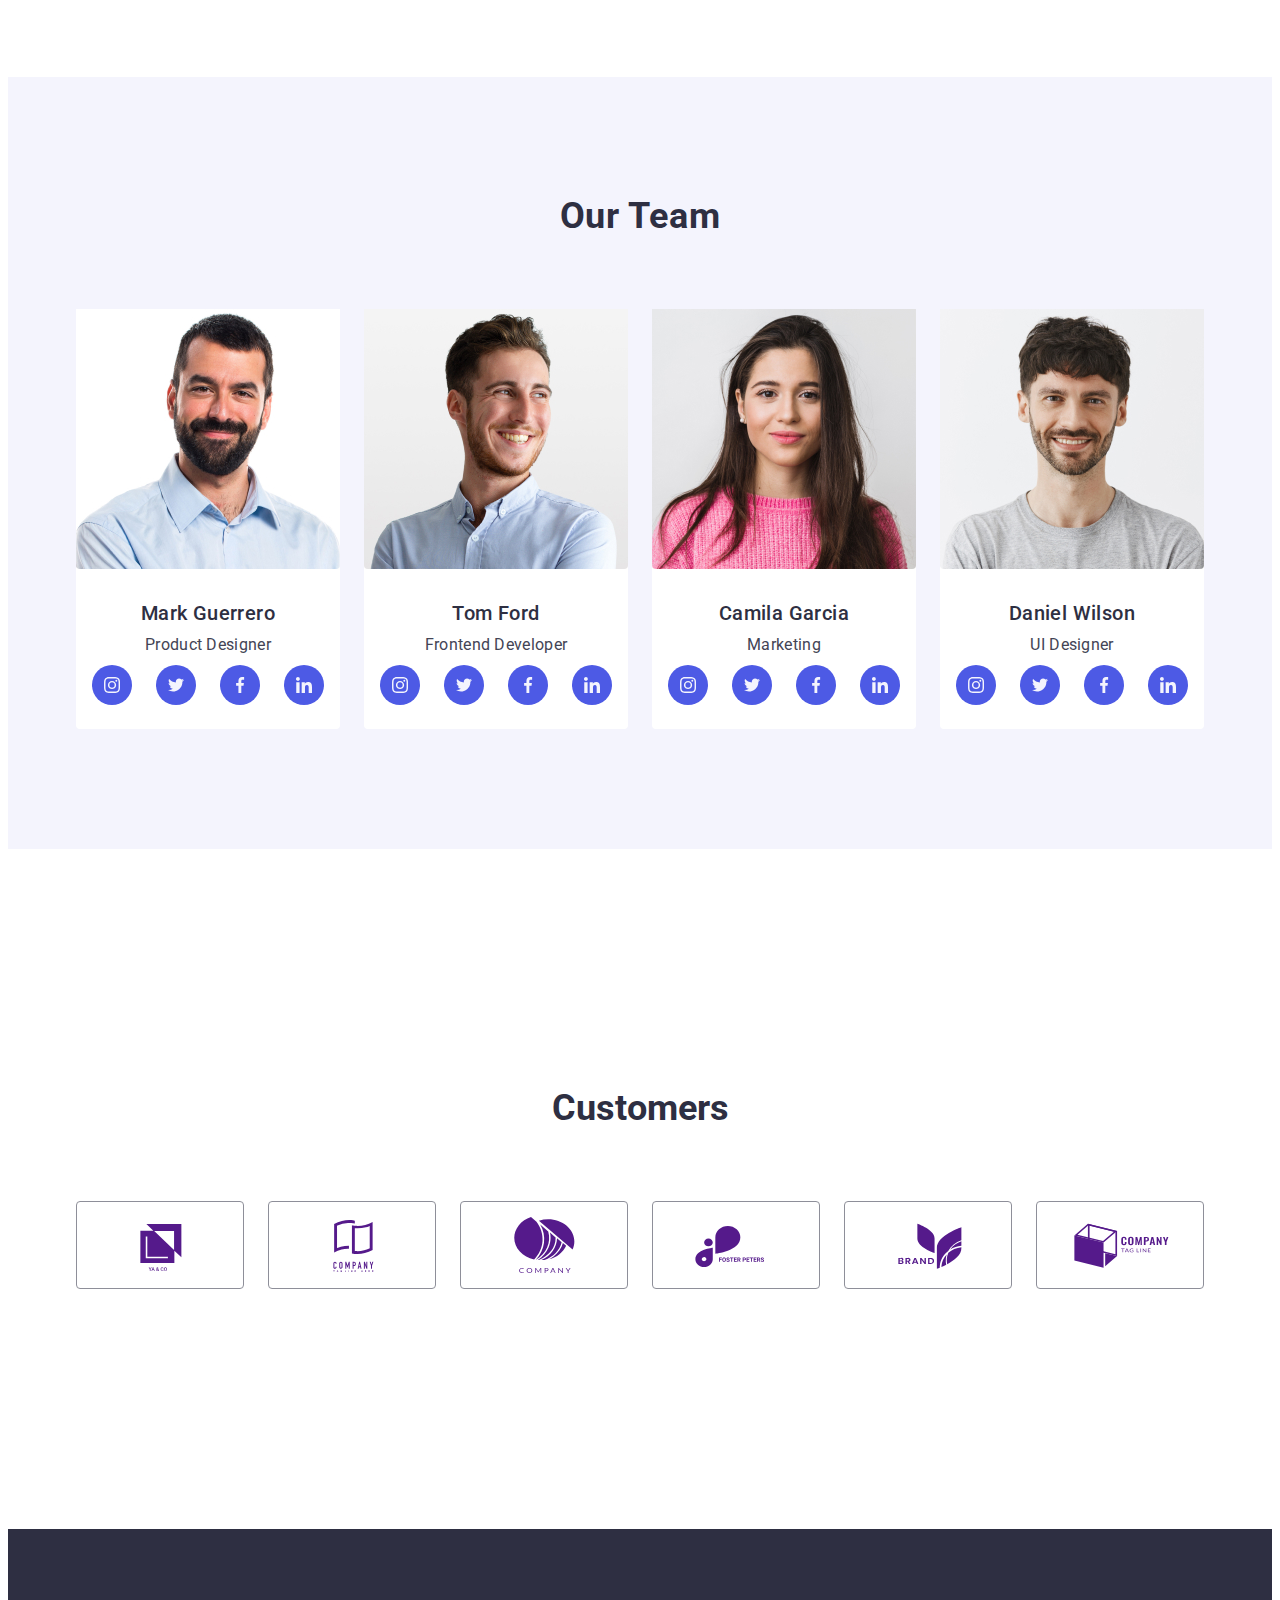
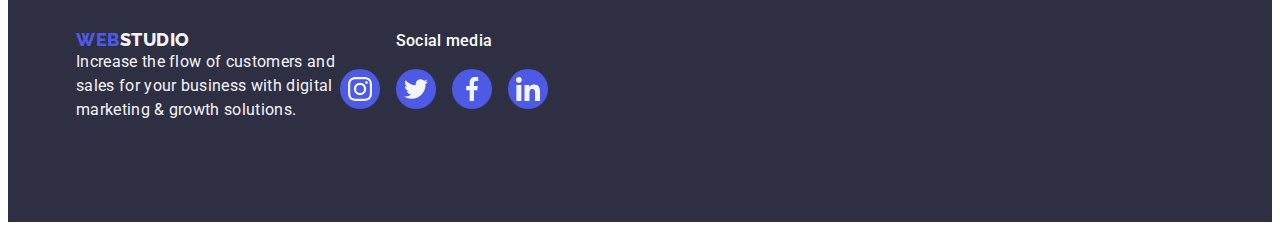
==== commit 1852fdf6: "fix footer" ====
--- a/index.html
+++ b/index.html
@@ -54,7 +54,7 @@
       </div>
     </header>
     <main>
-      <section class="title-section container">
+      <section class="title-section">
         <div class="container">
           <h1 class="main-page-title">Effective Solutions for Your Business</h1>
           <button type="button" class="btn-order">Order Service</button>
@@ -423,7 +423,7 @@
         </div>
       </section>
     <section class="customers-container container">
-        <div class="customers-cnt container">
+        <div class="customers-cnt ">
         
         <h2 class="title-customers">Customers</h2>
         
@@ -506,9 +506,9 @@
       </section>
     </main>
     
-    <footer class="closing">
-      <div class="closing-footer">
-      <div class="web-logo container">
+    <footer class="closing ">
+      <div class="closing-footer container">
+      <div class="web-logo">
         <a class="logo-link link" href="./index.html"
           >Web<span class="logo-studio">Studio</span></a
         >
@@ -524,7 +524,7 @@
           <li class="footer-soc-item">
             <a
               href=""
-              class="name-soc-link link"
+              class="footer-soc-link link"
               target="_blank"
               rel="noopener noreferrer"
             >
@@ -536,7 +536,7 @@
           <li class="footer-soc-item">
             <a
               href=""
-              class="name-soc-link link"
+              class="footer-soc-link link"
               target="_blank"
               rel="noopener noreferrer"
             >
@@ -551,7 +551,7 @@
           <li class="footer-soc-item">
             <a
               href=""
-              class="name-soc-link link"
+              class="footer-soc-link link"
               target="_blank"
               rel="noopener noreferrer"
             >
@@ -563,7 +563,7 @@
           <li class="footer-soc-item">
             <a
               href=""
-              class="name-soc-link link"
+              class="footer-soc-link link"
               target="_blank"
               rel="noopener noreferrer"
             >
--- a/css/styles.css
+++ b/css/styles.css
@@ -165,6 +165,7 @@
 .title-section {
   max-width: 1440px;
   background-size: cover ;
+  margin: 0 auto;
 }
 
 .main-page-title {
@@ -246,10 +247,10 @@
   justify-content: center;
   align-items: center;
   width: 264px;
-  height: 122px;
+  height: 112px;
   background-color: #f4f4fd;
   border-radius: 4px;
-  height: 122px;
+  
 }
 .information-soc-list {
   display: flex;
@@ -418,7 +419,7 @@
   font-size: 36px;
   line-height: 1.11;
   color: var(--image-backround);
-  margin-bottom: 72px;
+ 
 }
 .title-customers {
 margin-bottom: 72px;
@@ -487,6 +488,24 @@
 .footer-soc-item {
   width: 40px;
   height: 40px;
+}
+.footer-soc-link {
+  width: 100%;
+  height: 100%;
+  background-color: #4d5ae5;
+  border-radius: 50%;
+  display: flex;
+  align-items: center;
+  justify-content: center;
+}
+.footer-soc-link:hover { background-color: #31d0aa;
+
+}
+.footer-soc-link:focus {
+  background-color: #31d0aa;
+}
+.footer-soc-icon {
+  fill: var(--light-backround);
 }
 
 
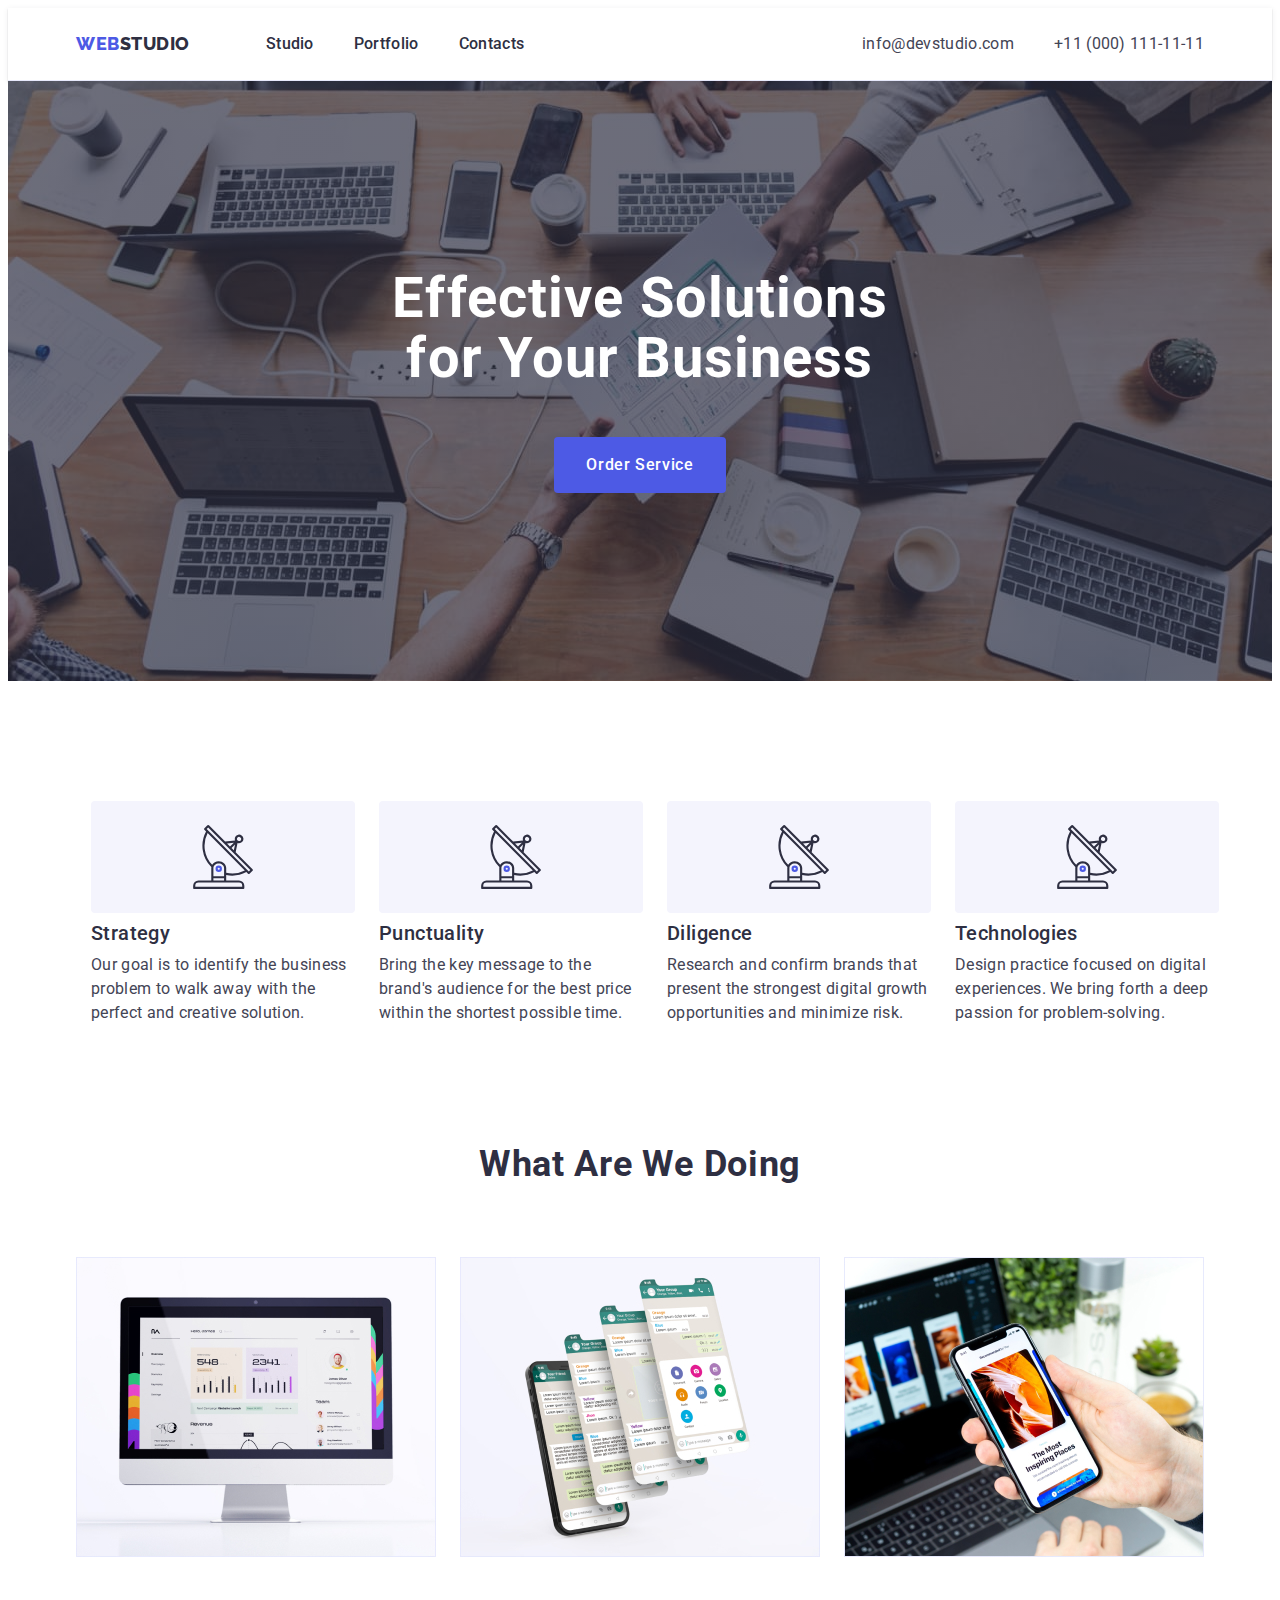
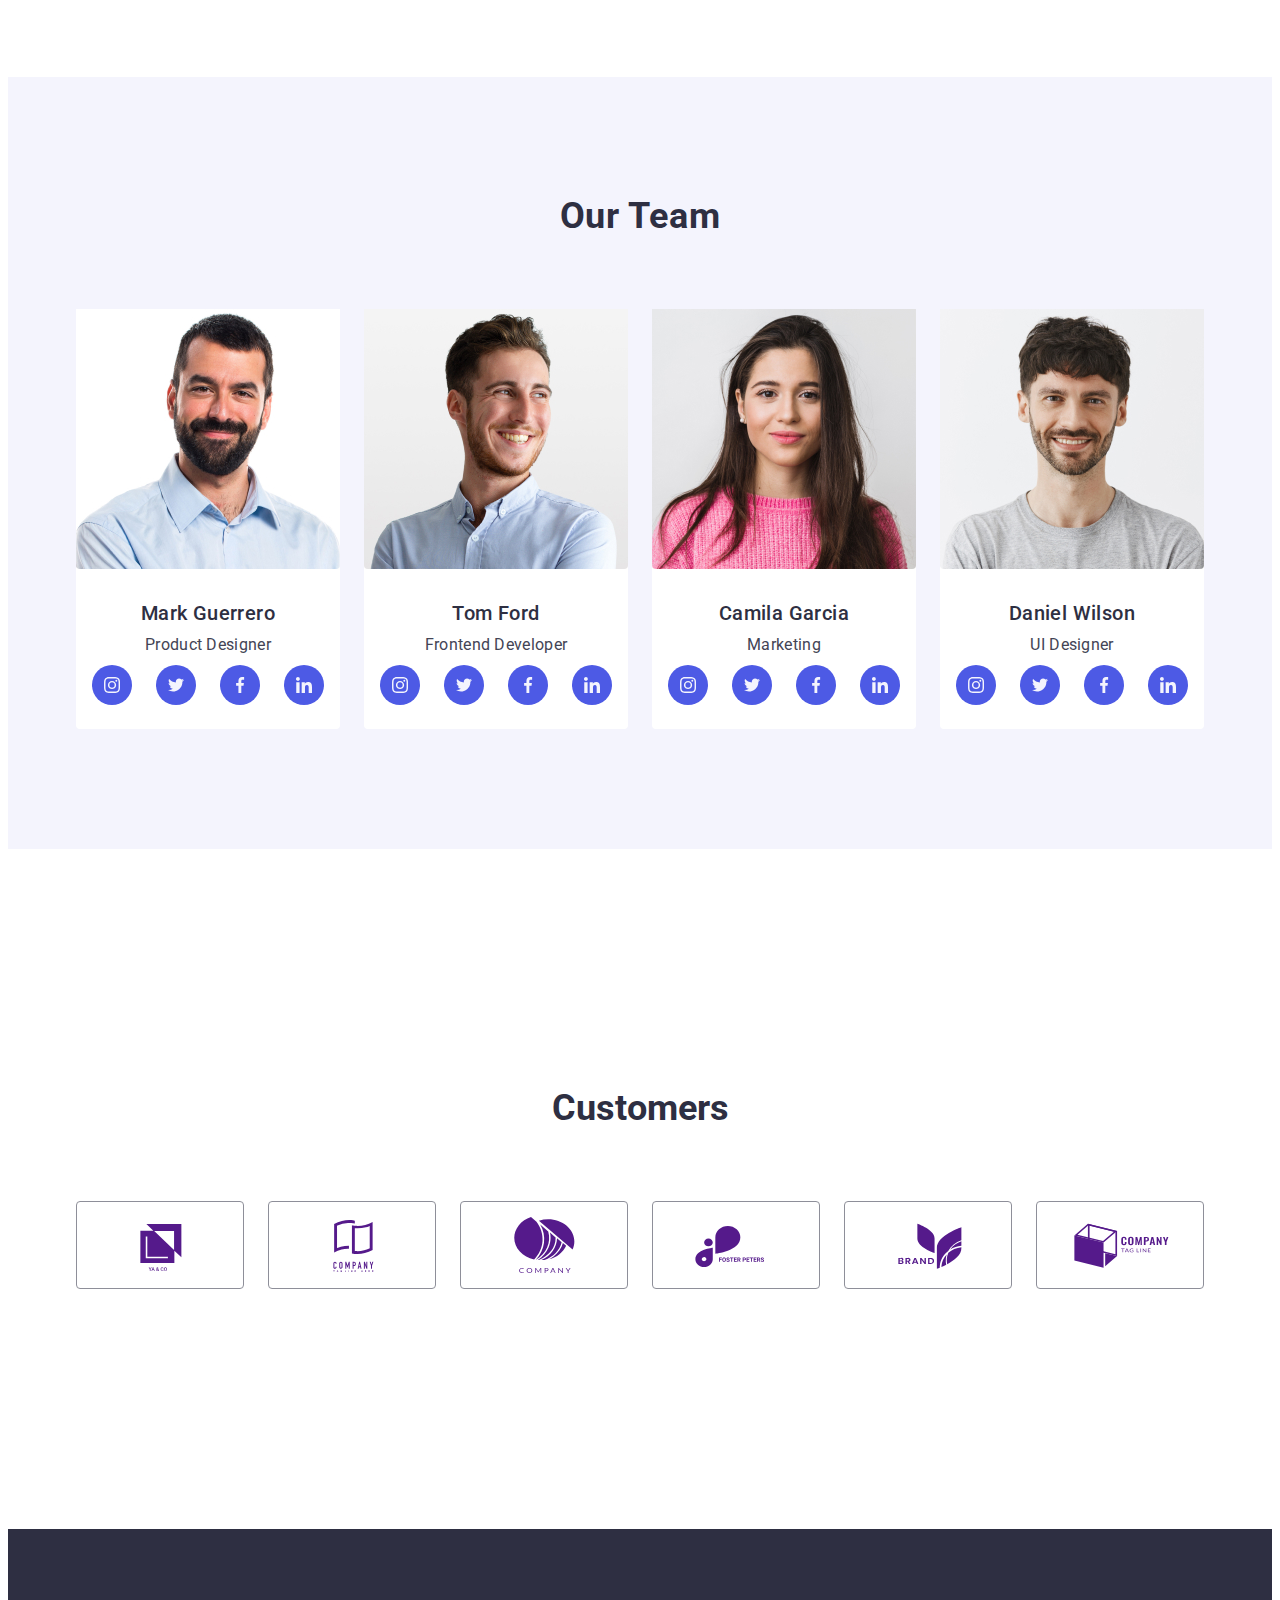
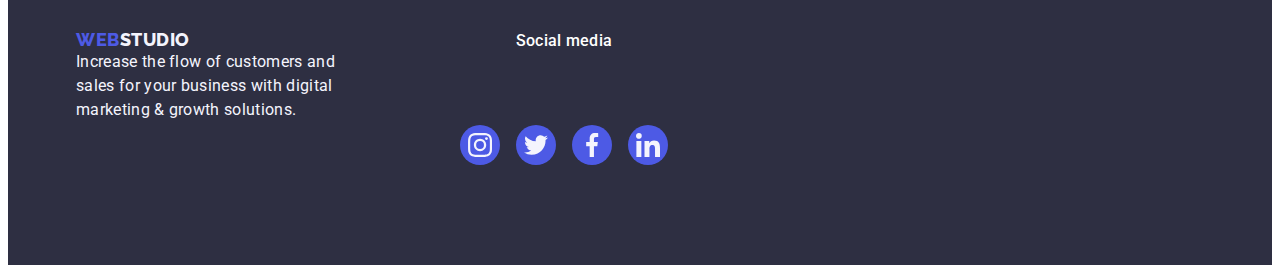
==== commit 2b0396a8: "add styles" ====
--- a/index.html
+++ b/index.html
@@ -422,8 +422,8 @@
           </ul>
         </div>
       </section>
-    <section class="customers-container container">
-        <div class="customers-cnt ">
+    <section class="customers-container">
+        <div class="customers-cnt container">
         
         <h2 class="title-customers">Customers</h2>
         
--- a/css/styles.css
+++ b/css/styles.css
@@ -11,6 +11,7 @@
   --text: #434455;
   --pressed-state: #404bbf;
   --pimary-brand: #4d5ae5;
+  --success: #31d0aa;
 }
 
 body {
@@ -89,7 +90,7 @@
 display: flex;
 justify-content: center;
 align-items: center;
-margin-bottom: 16px;
+margin-bottom: 72px;
 }
 .logo-link {
   font-family: "Raleway", sans-serif;
@@ -502,11 +503,15 @@
 
 }
 .footer-soc-link:focus {
-  background-color: #31d0aa;
+  background-color: var(#31d0aa);
 }
 .footer-soc-icon {
   fill: var(--light-backround);
 }
+.social-link {
+  margin-left: 120px;
+}
+
 
 
 .web-logo {
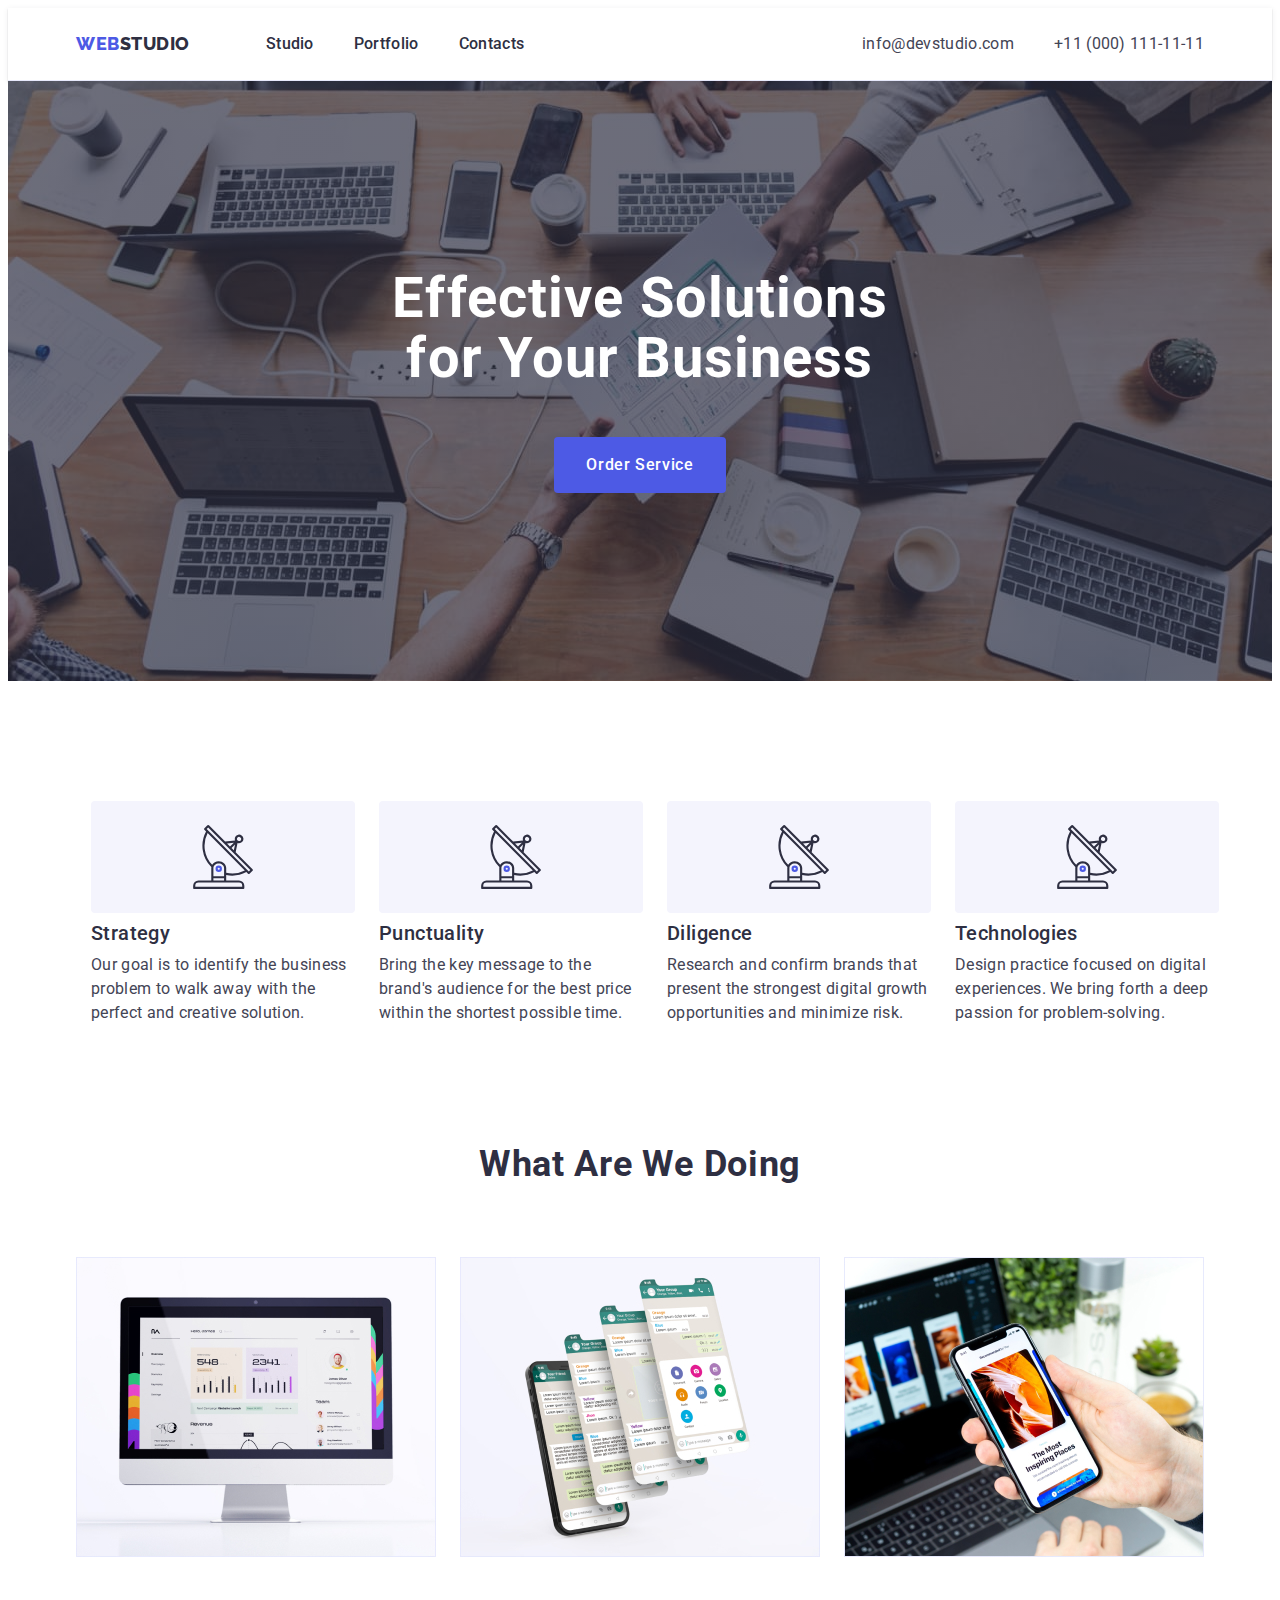
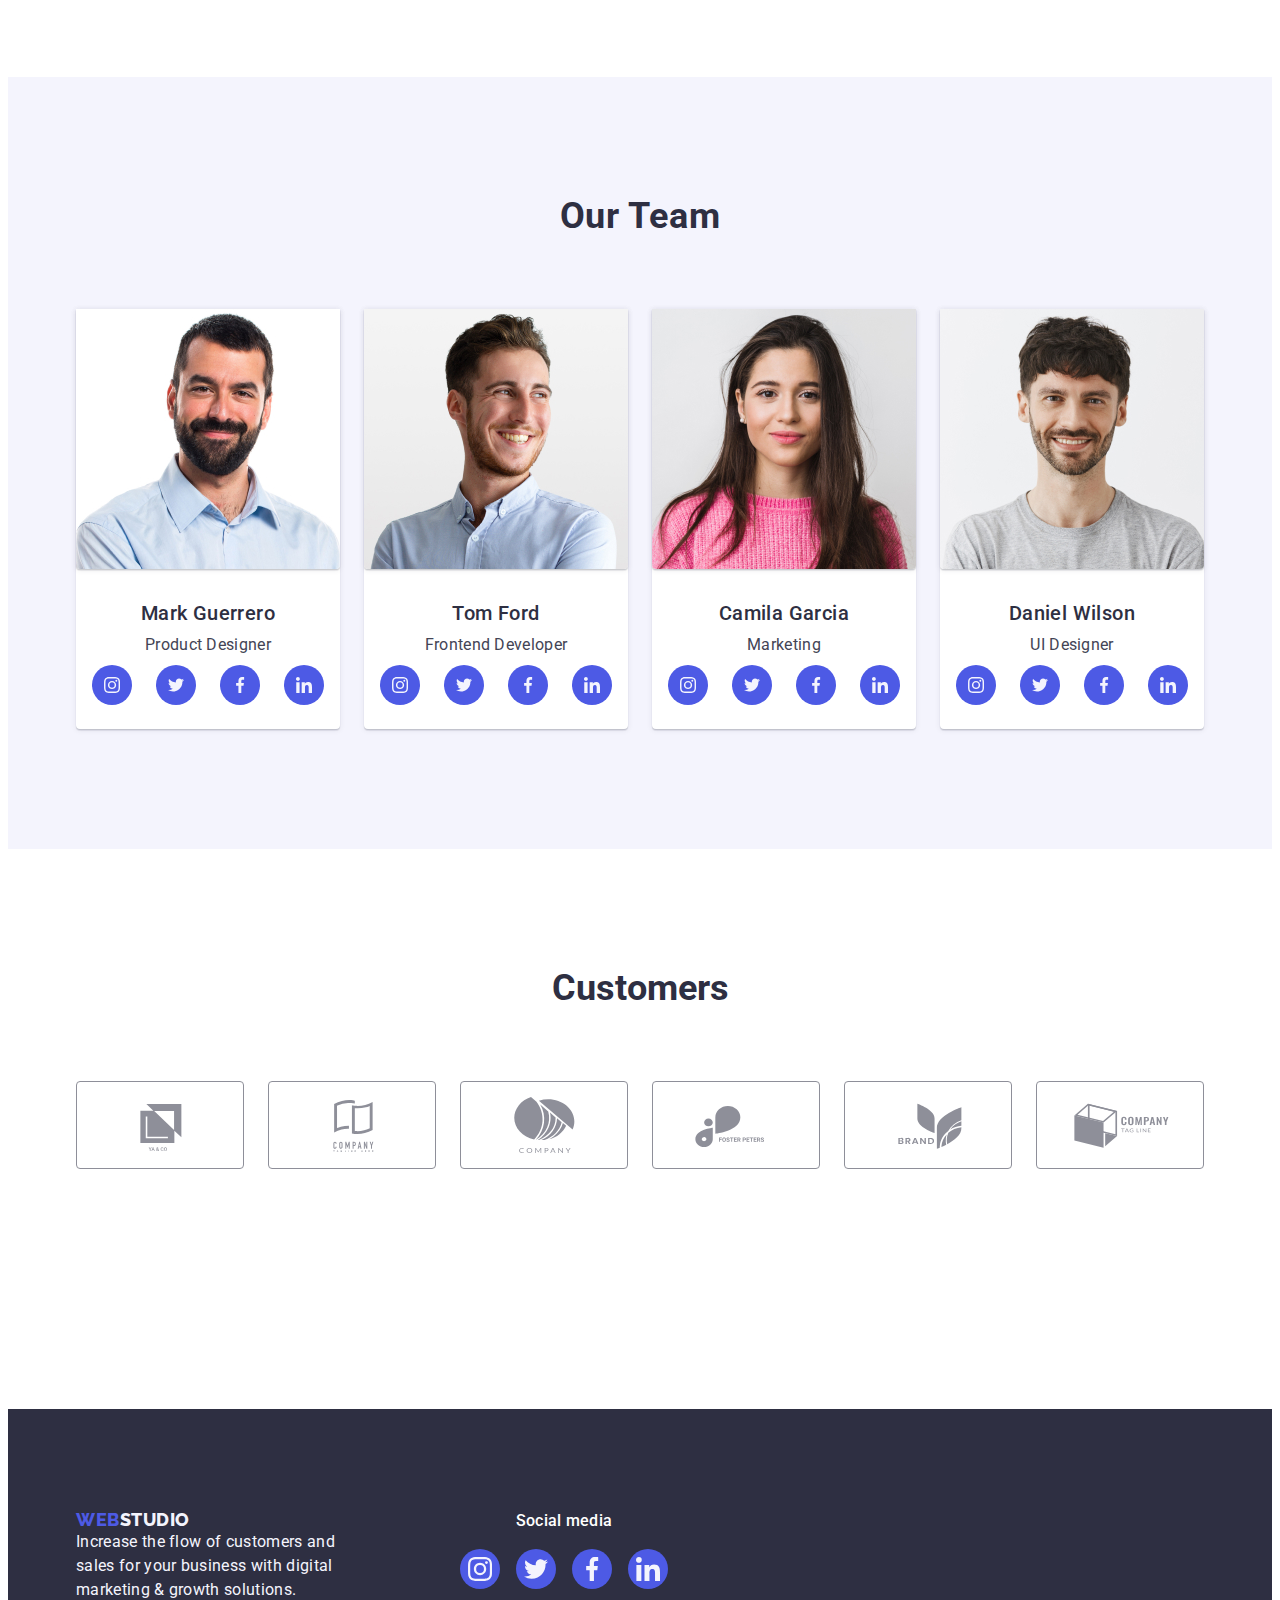
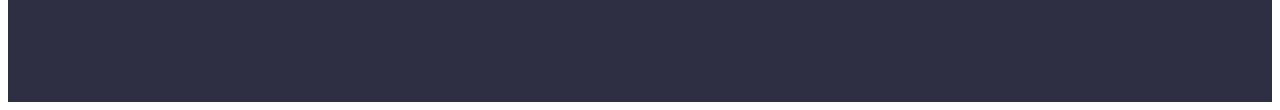
==== commit 3407068e: "add color of foter link" ====
--- a/index.html
+++ b/index.html
@@ -118,7 +118,7 @@
               </p>
             </li>
           </ul>
-       
+       </div>
       </section>
       <section class="section-img">
         <div class="container">
@@ -516,8 +516,7 @@
           Increase the flow of customers and sales for your business with
           digital marketing & growth solutions.
         </p>
-      
-      </div>
+       </div>
       <div class="social-link">
         <p class="paragraph-social">Social media</p>
         <ul class="footer-soc-list list">
@@ -574,7 +573,7 @@
           </li>
         </ul>
       </div>
-  
+  </div>
 
      
     </footer>
--- a/css/styles.css
+++ b/css/styles.css
@@ -90,7 +90,7 @@
 display: flex;
 justify-content: center;
 align-items: center;
-margin-bottom: 72px;
+margin-bottom: 16px;
 }
 .logo-link {
   font-family: "Raleway", sans-serif;
@@ -357,6 +357,8 @@
 .images-photo {
   background: var(--header-backround);
   border-radius: 0px 0px 4px 4px;
+  box-shadow: 0px 1px 6px rgba(46, 47, 66, 0.08),
+		0px 1px 1px rgba(46, 47, 66, 0.16), 0px 2px 1px rgba(46, 47, 66, 0.08);
 }
 
 .container-menu {
@@ -416,15 +418,14 @@
   display: flex;
   align-items: center;
   justify-content: center;
-  margin-top: 120px;
+ 
   font-size: 36px;
   line-height: 1.11;
   color: var(--image-backround);
+  margin-bottom: 72px;
  
 }
-.title-customers {
-margin-bottom: 72px;
-}
+
 .customers {
   width: 1128px;
   height: 200px;
@@ -447,10 +448,10 @@
   
 }
 .customers-soc-link {
-  color: var(#8e8f99);
+  color: var(--subtle-text);
 }
 .customers-soc-link:hover {
-  border-color: #404bbf;
+ border-color: #404bbf;
   color: #404bbf;
 }
 .customers-soc-link:focus {
@@ -499,11 +500,11 @@
   align-items: center;
   justify-content: center;
 }
-.footer-soc-link:hover { background-color: #31d0aa;
+.footer-soc-link:hover { background-color:#31d0aa;
 
 }
 .footer-soc-link:focus {
-  background-color: var(#31d0aa);
+  background-color:#31d0aa;
 }
 .footer-soc-icon {
   fill: var(--light-backround);
@@ -533,9 +534,21 @@
   padding: 12px 24px;
   border: 1px solid var(--acent-color);
 }
+.main-menu-one:hover {
+  box-shadow:  0px 3px 1px rgba(0, 0, 0, 0.1), 0px 2px 1px rgba(0, 0, 0, 0.08), 0px 2px 2px rgba(0, 0, 0, 0.12);
+}
+.main-menu-one:focus {
+  box-shadow:  0px 3px 1px rgba(0, 0, 0, 0.1), 0px 2px 1px rgba(0, 0, 0, 0.08), 0px 2px 2px rgba(0, 0, 0, 0.12);
+}
 
 .main-img {
   display: block;
+}
+.main-img:hover {
+  box-shadow: 0px 1px 6px rgba(46, 47, 66, 0.08), 0px 1px 1px rgba(46, 47, 66, 0.16), 0px 2px 1px rgba(46, 47, 66, 0.08);
+}
+.main-img:focus {
+  box-shadow: 0px 1px 6px rgba(46, 47, 66, 0.08), 0px 1px 1px rgba(46, 47, 66, 0.16), 0px 2px 1px rgba(46, 47, 66, 0.08);
 }
 
 
@@ -563,6 +576,7 @@
   border-top: none;
 }
 
+
 .list {
   list-style: none;
   margin: 0%;
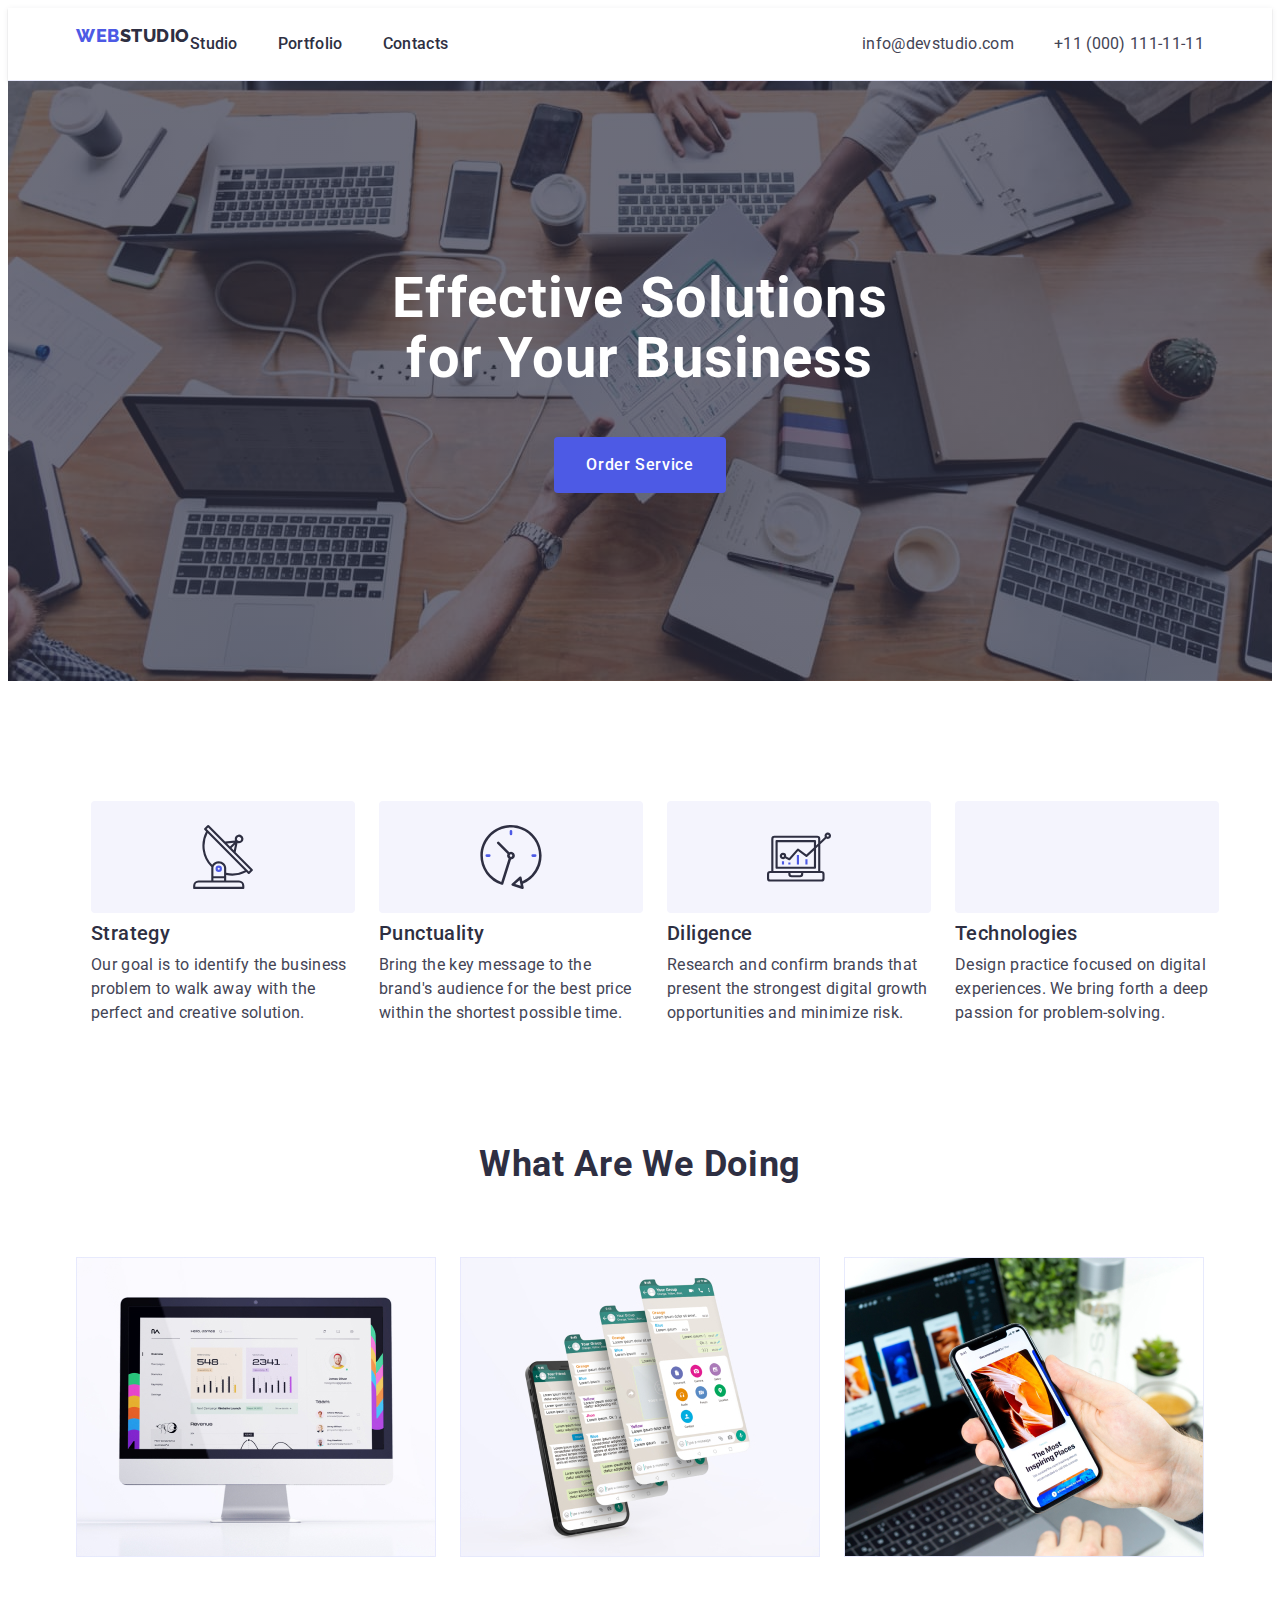
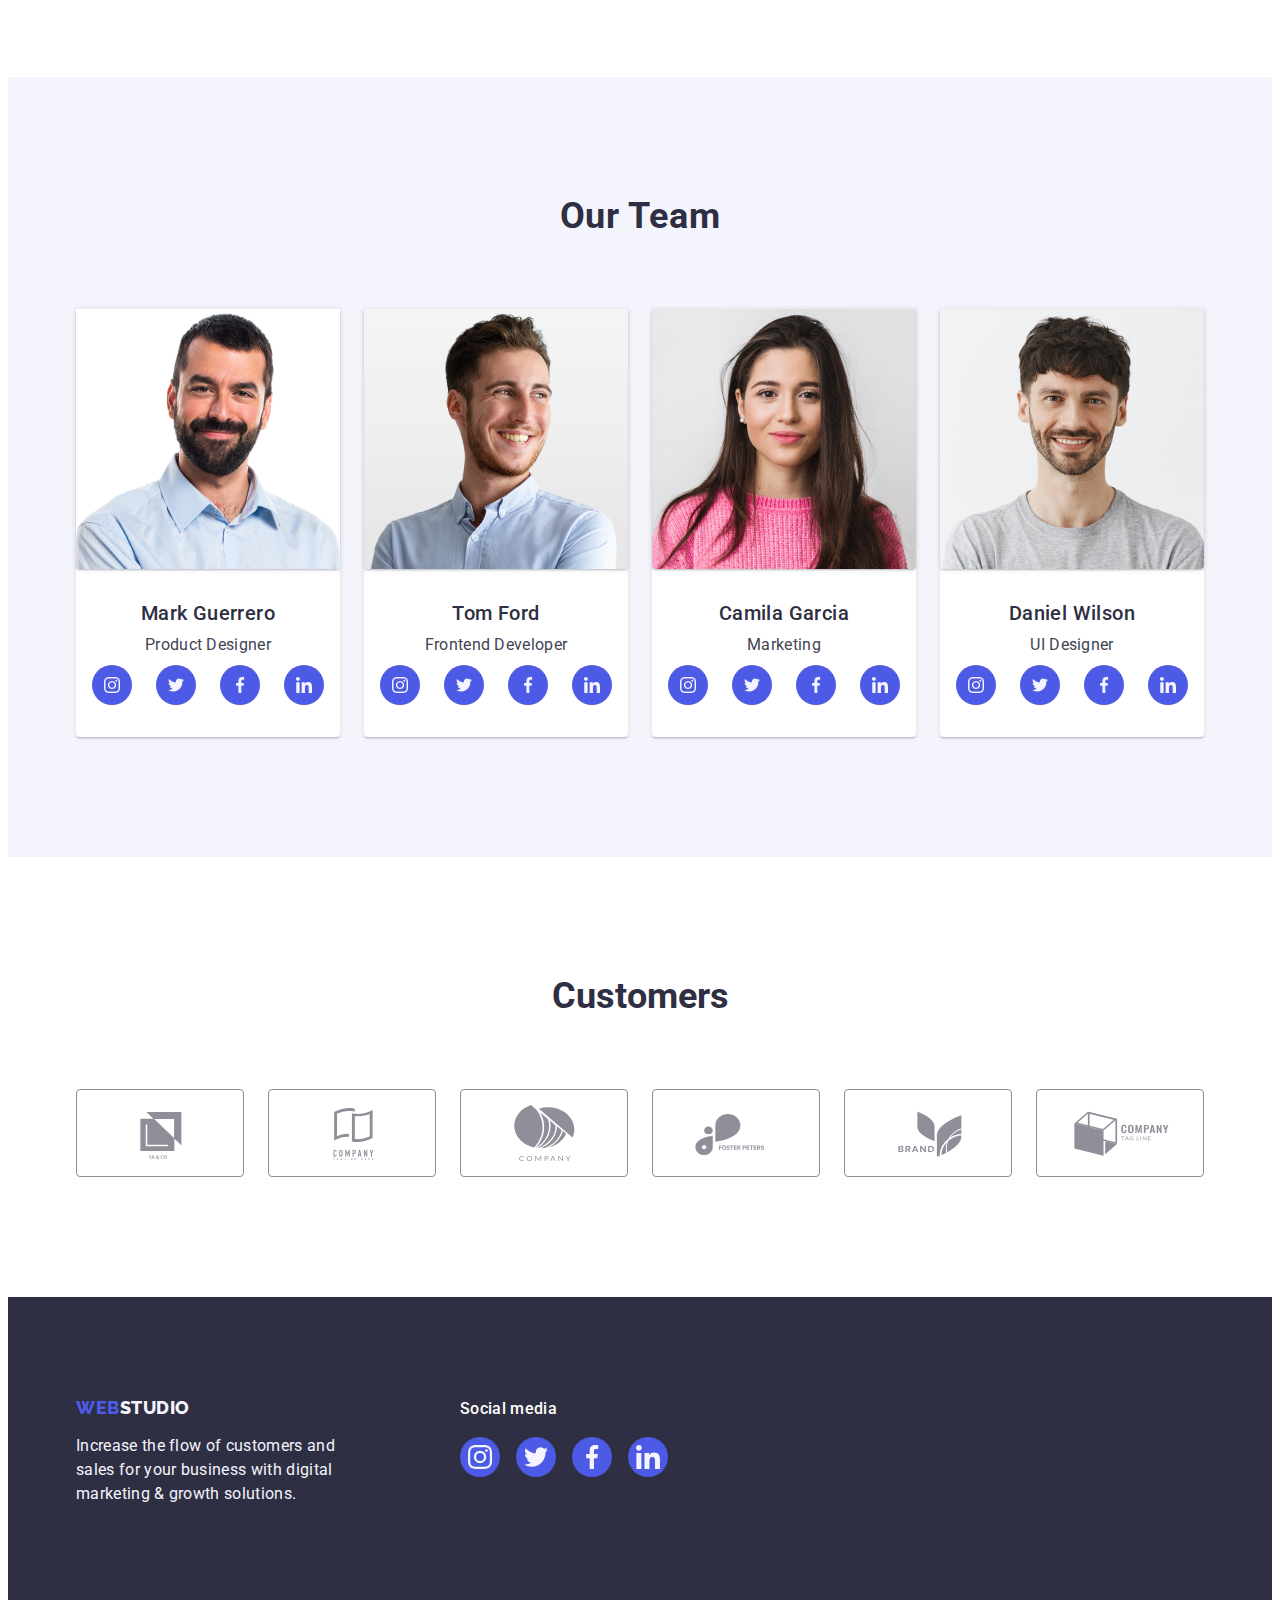
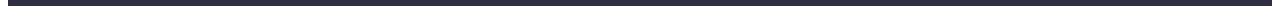
==== commit 25e0179c: "add styles" ====
--- a/index.html
+++ b/index.html
@@ -80,7 +80,7 @@
           <li class="information-soc-item">
             <div class="icons">
                <svg class="information-icon" width="64" height="64" >
-            <use href="./images/icons.svg#icon-antenna"></use>
+            <use href="./images/icons.svg#icon-clock"></use>
           </svg>
            
           </div>
@@ -93,7 +93,7 @@
             <li class="information-soc-item">
               <div class="icons">
                  <svg class="information-icon" width="64" height="64" >
-              <use href="./images/icons.svg#icon-antenna"></use>
+              <use href="./images/icons.svg#icon-diagram"></use>
             </svg>
              
             </div>
@@ -107,7 +107,7 @@
             <li class="information-soc-item">
               <div class="icons">
                  <svg class="information-icon" width="64" height="64" >
-              <use href="./images/icons.svg#icon-antenna"></use>
+              <use href="./images/icons.svg#astronaut"></use>
             </svg>
              
             </div>
--- a/css/styles.css
+++ b/css/styles.css
@@ -72,7 +72,7 @@
 .closing {
   padding-top: 100px;
   padding-bottom: 100px;
-  margin-top: 120px;
+ 
 }
 .closing-footer {
   display: flex;
@@ -88,8 +88,7 @@
 letter-spacing: 0.02em;
 color: #FFFFFF;
 display: flex;
-justify-content: center;
-align-items: center;
+
 margin-bottom: 16px;
 }
 .logo-link {
@@ -102,14 +101,16 @@
   letter-spacing: 0.03em;
   text-transform: uppercase;
 
-  margin-right: 76px;
+ 
 
   display: inline-block;
 
   align-items: center;
+  margin-bottom: 16px;
 }
 .logo-link:hover {
   color: var(--pressed-state);
+  
 }
 
 .logo-studio {
@@ -387,6 +388,7 @@
   text-align: center;
   letter-spacing: 0.02em;
   color: var(--text);
+  margin-bottom: 8px;
 }
 
 .name-soc-list {
@@ -406,7 +408,7 @@
   display: flex;
   align-items: center;
   justify-content: center;
-  margin-top: 8px;
+ 
   gap: 24px
 ;
 }
@@ -535,38 +537,36 @@
   border: 1px solid var(--acent-color);
 }
 .main-menu-one:hover {
+  background-color: var(--pressed-state);
+  color: var(--header-backround);
   box-shadow:  0px 3px 1px rgba(0, 0, 0, 0.1), 0px 2px 1px rgba(0, 0, 0, 0.08), 0px 2px 2px rgba(0, 0, 0, 0.12);
 }
 .main-menu-one:focus {
+  background-color: var(--pressed-state);
+  color: var(--header-backround);
   box-shadow:  0px 3px 1px rgba(0, 0, 0, 0.1), 0px 2px 1px rgba(0, 0, 0, 0.08), 0px 2px 2px rgba(0, 0, 0, 0.12);
 }
 
 .main-img {
   display: block;
+  
 }
 .main-img:hover {
-  box-shadow: 0px 1px 6px rgba(46, 47, 66, 0.08), 0px 1px 1px rgba(46, 47, 66, 0.16), 0px 2px 1px rgba(46, 47, 66, 0.08);
+ box-shadow: 0px 1px 6px rgba(46, 47, 66, 0.08), 0px 1px 1px rgba(46, 47, 66, 0.16), 0px 2px 1px rgba(46, 47, 66, 0.08);
 }
 .main-img:focus {
-  box-shadow: 0px 1px 6px rgba(46, 47, 66, 0.08), 0px 1px 1px rgba(46, 47, 66, 0.16), 0px 2px 1px rgba(46, 47, 66, 0.08);
-}
-
-
-.main-menu-one:hover {
-  color: var(--header-backround);
-}
-
-.main-menu-one:focus {
-  color: var(--header-backround);
-}
-
-.main-menu-one:hover {
-  background-color: var(--pressed-state);
-}
-
-.main-menu-one:focus {
-  background-color: var(--pressed-state);
-}
+ box-shadow: 0px 1px 6px rgba(46, 47, 66, 0.08), 0px 1px 1px rgba(46, 47, 66, 0.16), 0px 2px 1px rgba(46, 47, 66, 0.08);
+}
+
+
+
+
+
+
+
+
+
+
 .container-img {
   padding-top: 32px;
   padding-bottom: 32px;
@@ -648,12 +648,8 @@
   margin-bottom: 72px;
 }
 
-.button-list :first-child :hover {
-  border: 1px solid transparent;
-}
-.button-list :first-child :focus {
-  border: 1px solid transparent;
-}
+
+
 
 .img-list {
   display: flex;
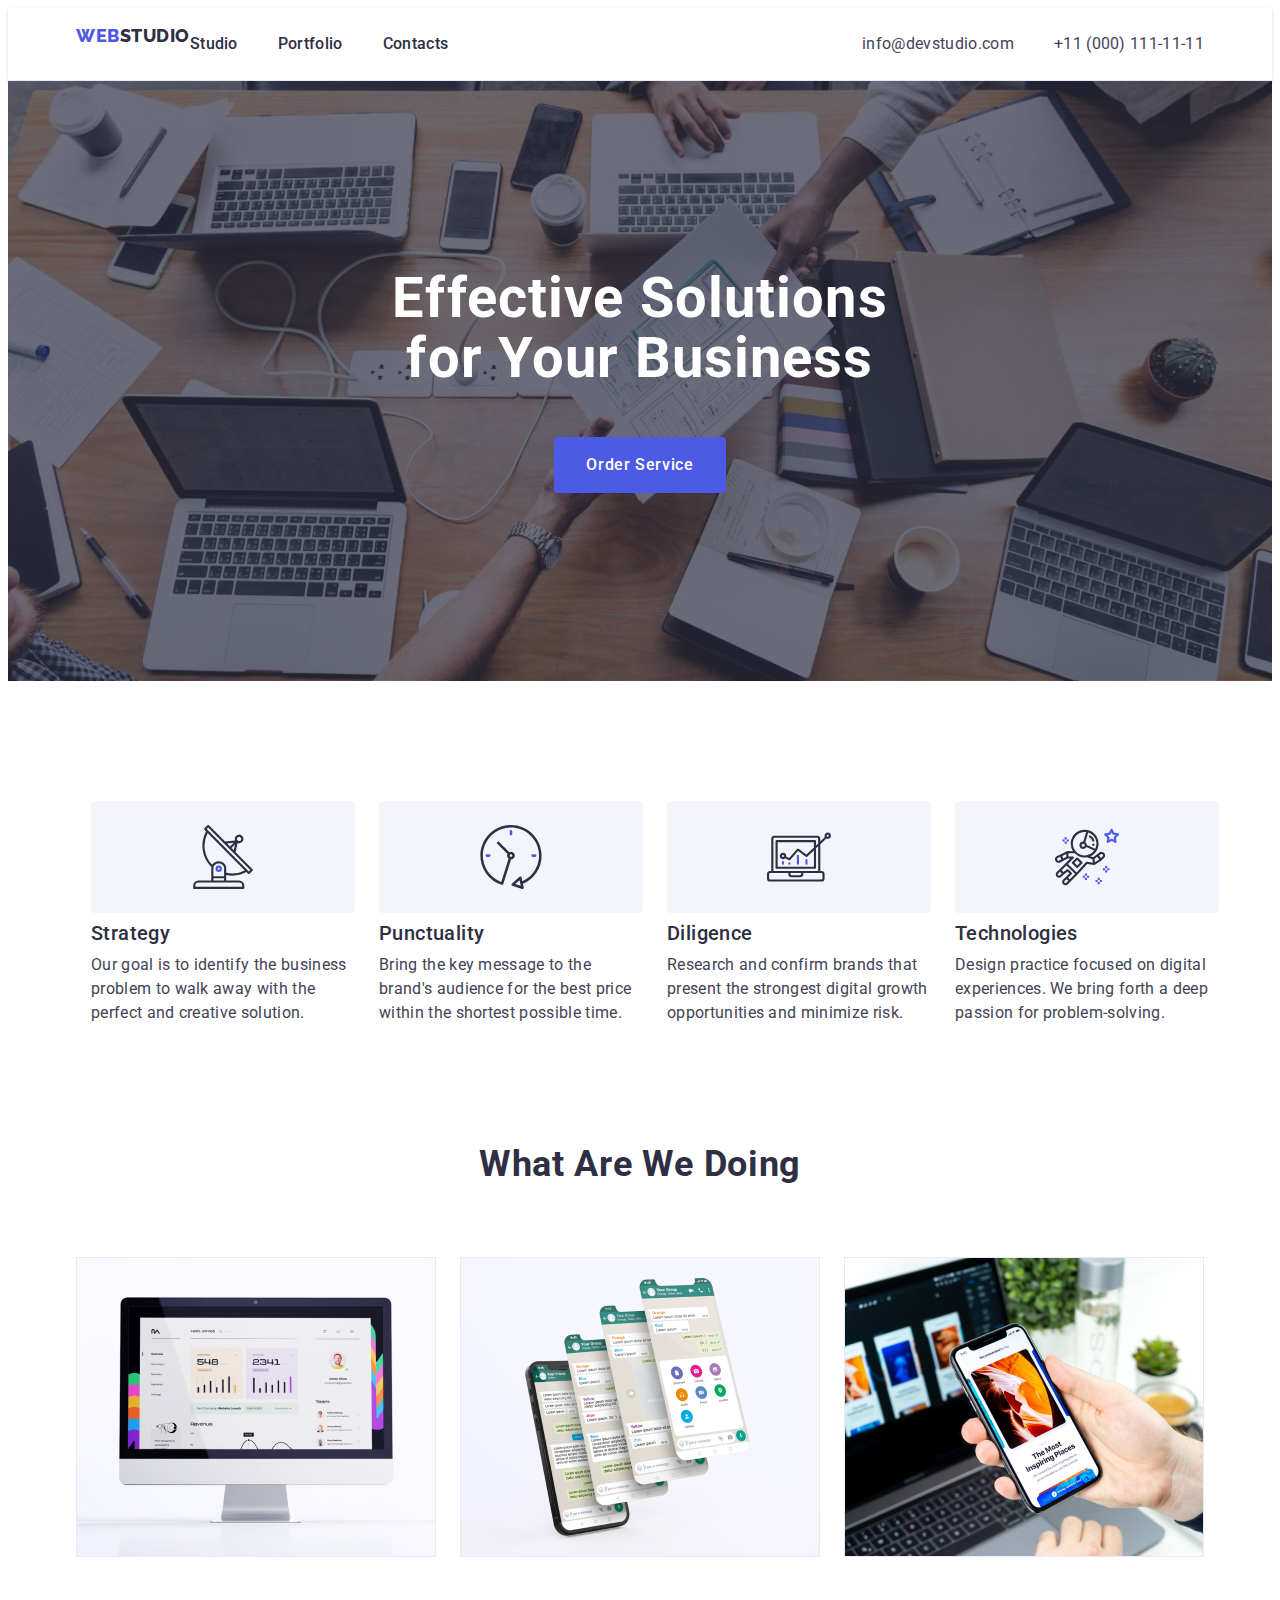
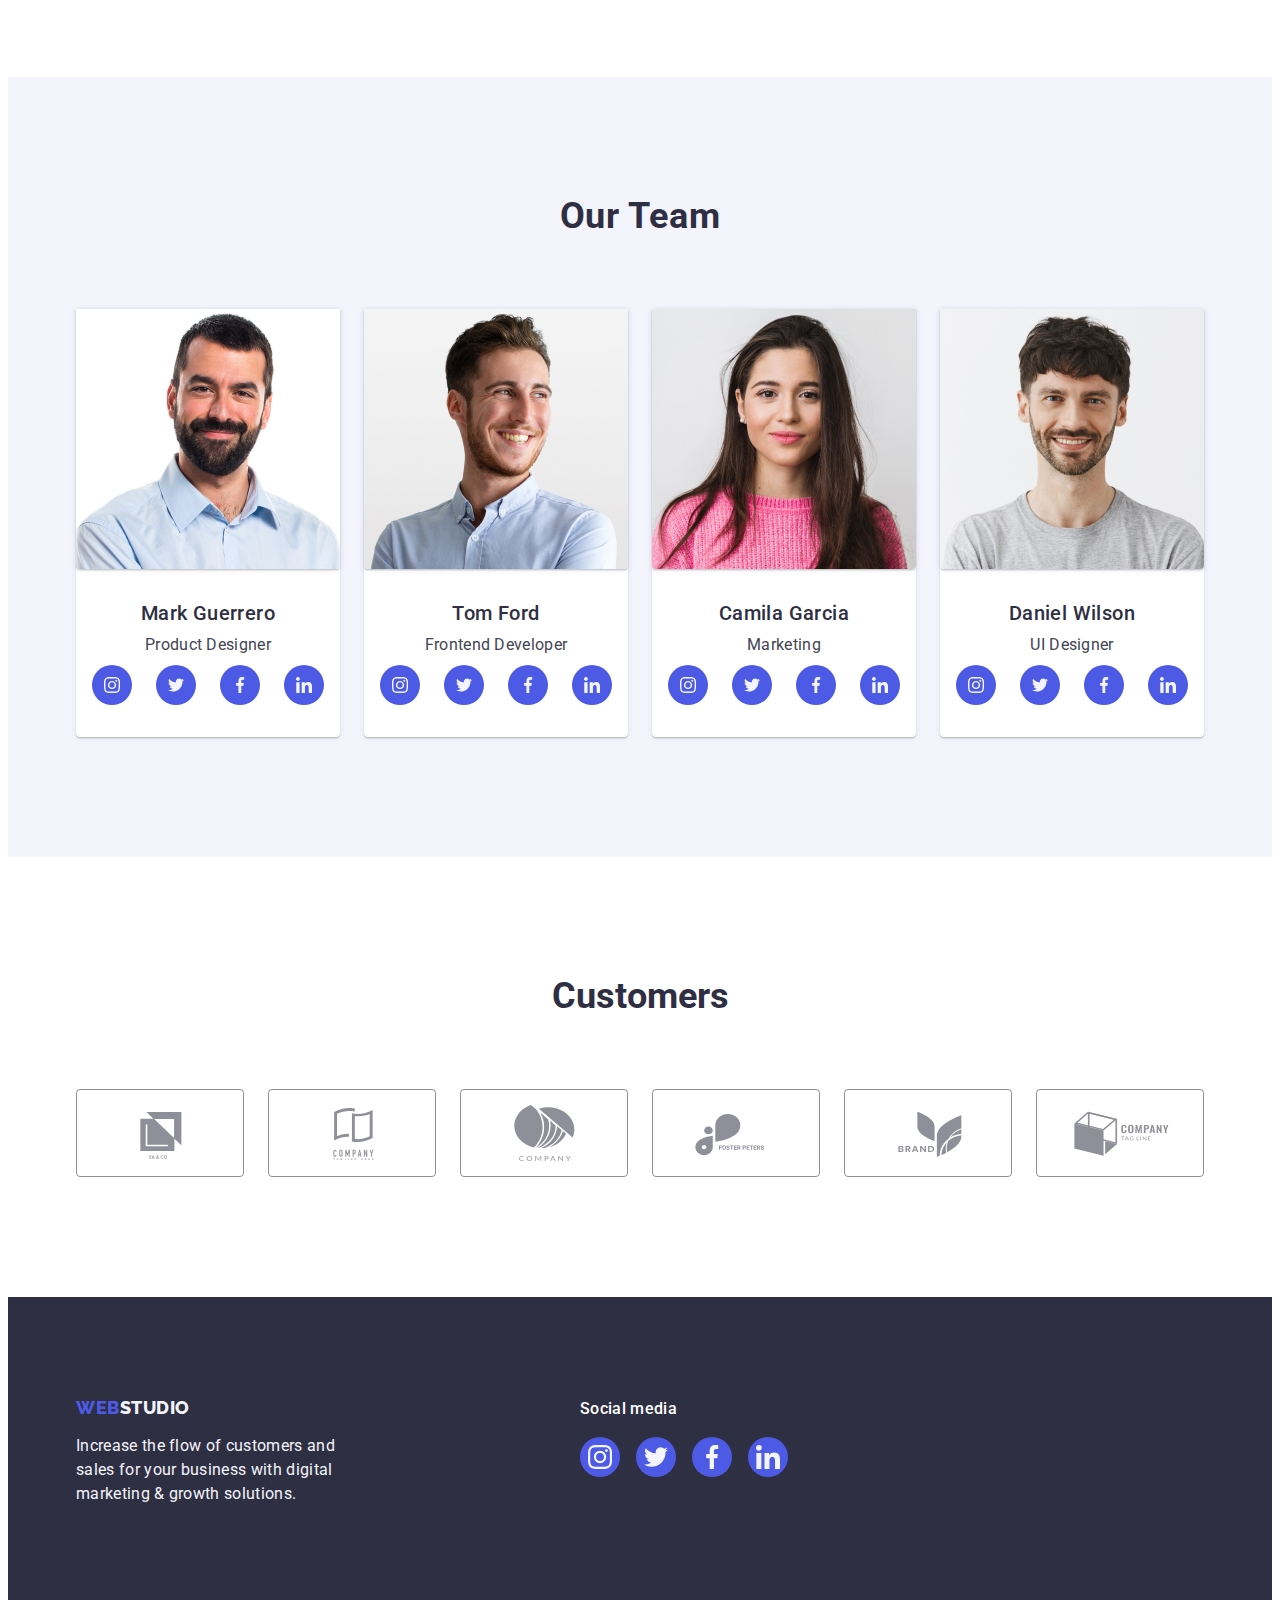
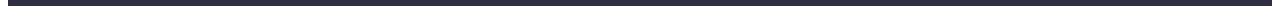
==== commit 3c3447af: "add icon astronaut" ====
--- a/index.html
+++ b/index.html
@@ -107,7 +107,7 @@
             <li class="information-soc-item">
               <div class="icons">
                  <svg class="information-icon" width="64" height="64" >
-              <use href="./images/icons.svg#astronaut"></use>
+              <use href="./images/icons.svg#icon-astronaut"></use>
             </svg>
              
             </div>
--- a/css/styles.css
+++ b/css/styles.css
@@ -519,6 +519,7 @@
 
 .web-logo {
   gap: 120px;
+  margin-right: 120px;
 }
 
 .main-menu-one {
@@ -537,11 +538,13 @@
   border: 1px solid var(--acent-color);
 }
 .main-menu-one:hover {
+  border-color: transparent;
   background-color: var(--pressed-state);
   color: var(--header-backround);
   box-shadow:  0px 3px 1px rgba(0, 0, 0, 0.1), 0px 2px 1px rgba(0, 0, 0, 0.08), 0px 2px 2px rgba(0, 0, 0, 0.12);
 }
 .main-menu-one:focus {
+  border-color: transparent;
   background-color: var(--pressed-state);
   color: var(--header-backround);
   box-shadow:  0px 3px 1px rgba(0, 0, 0, 0.1), 0px 2px 1px rgba(0, 0, 0, 0.08), 0px 2px 2px rgba(0, 0, 0, 0.12);
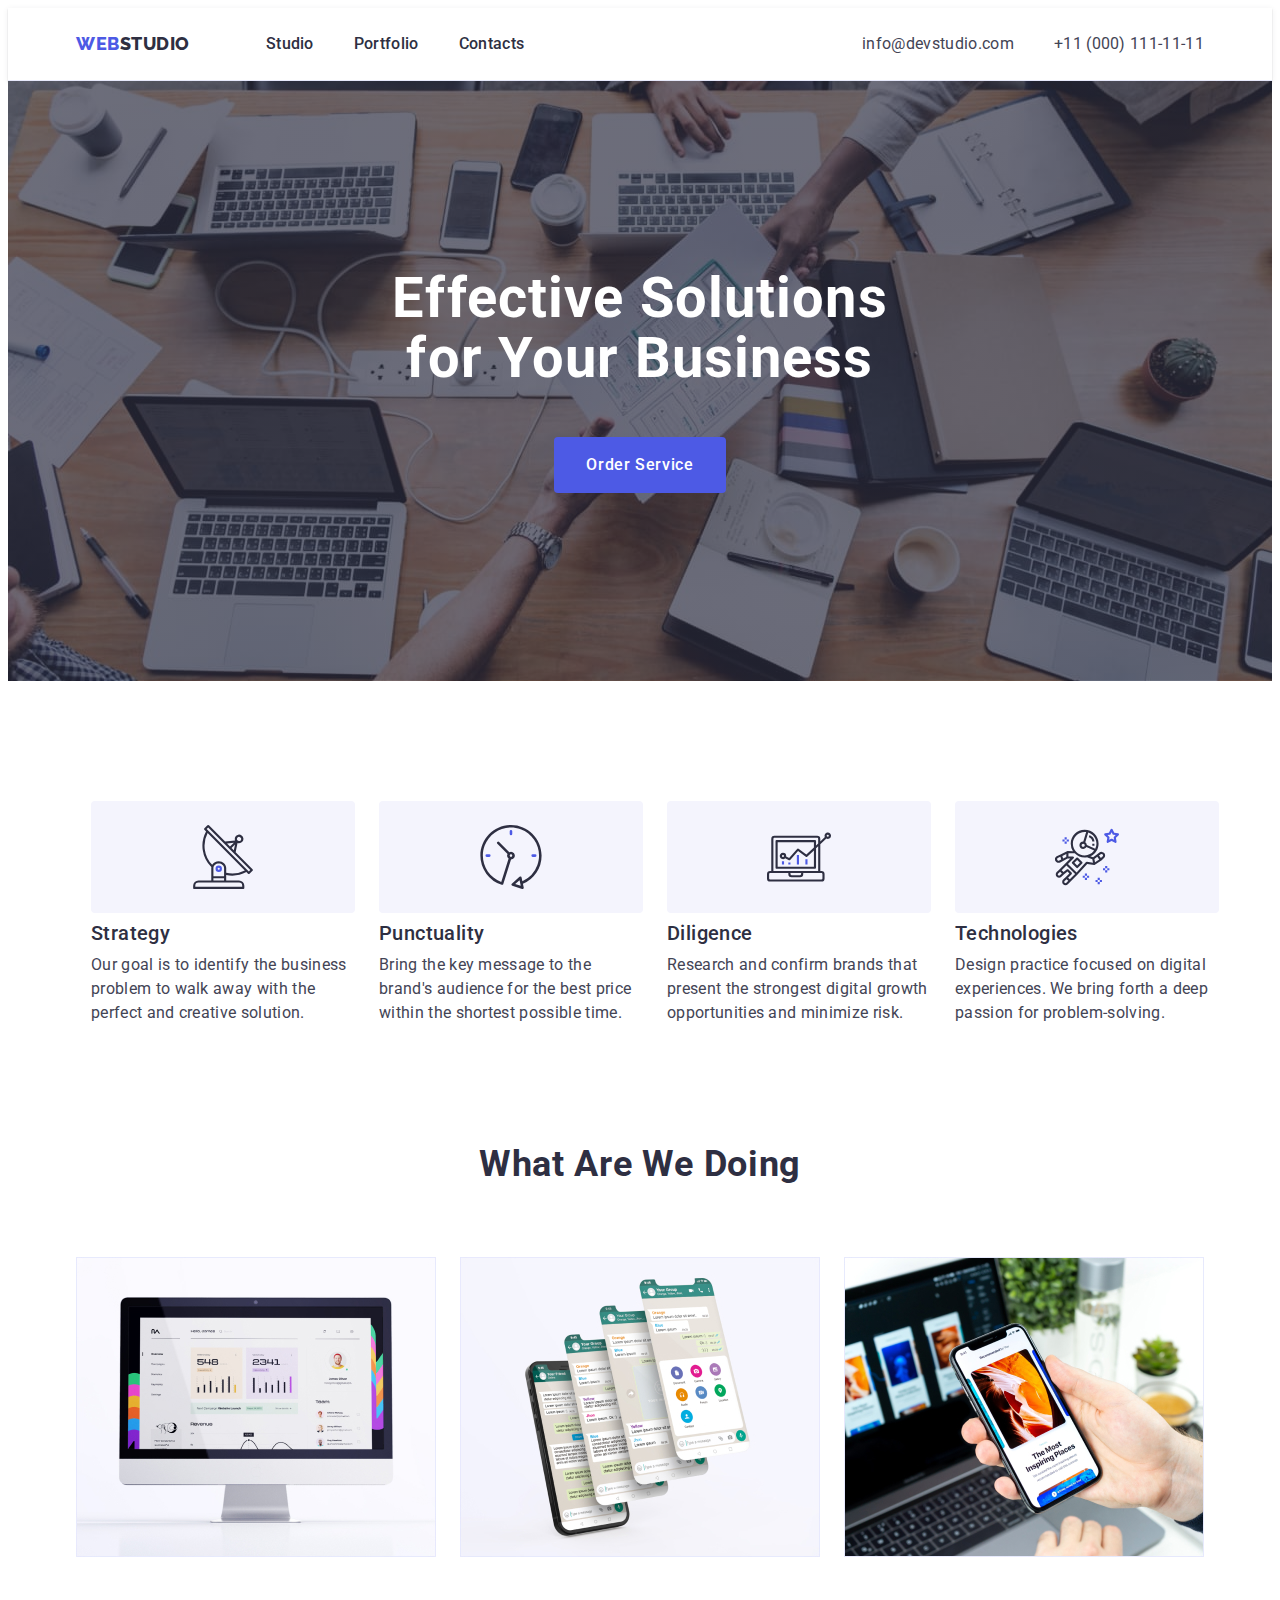
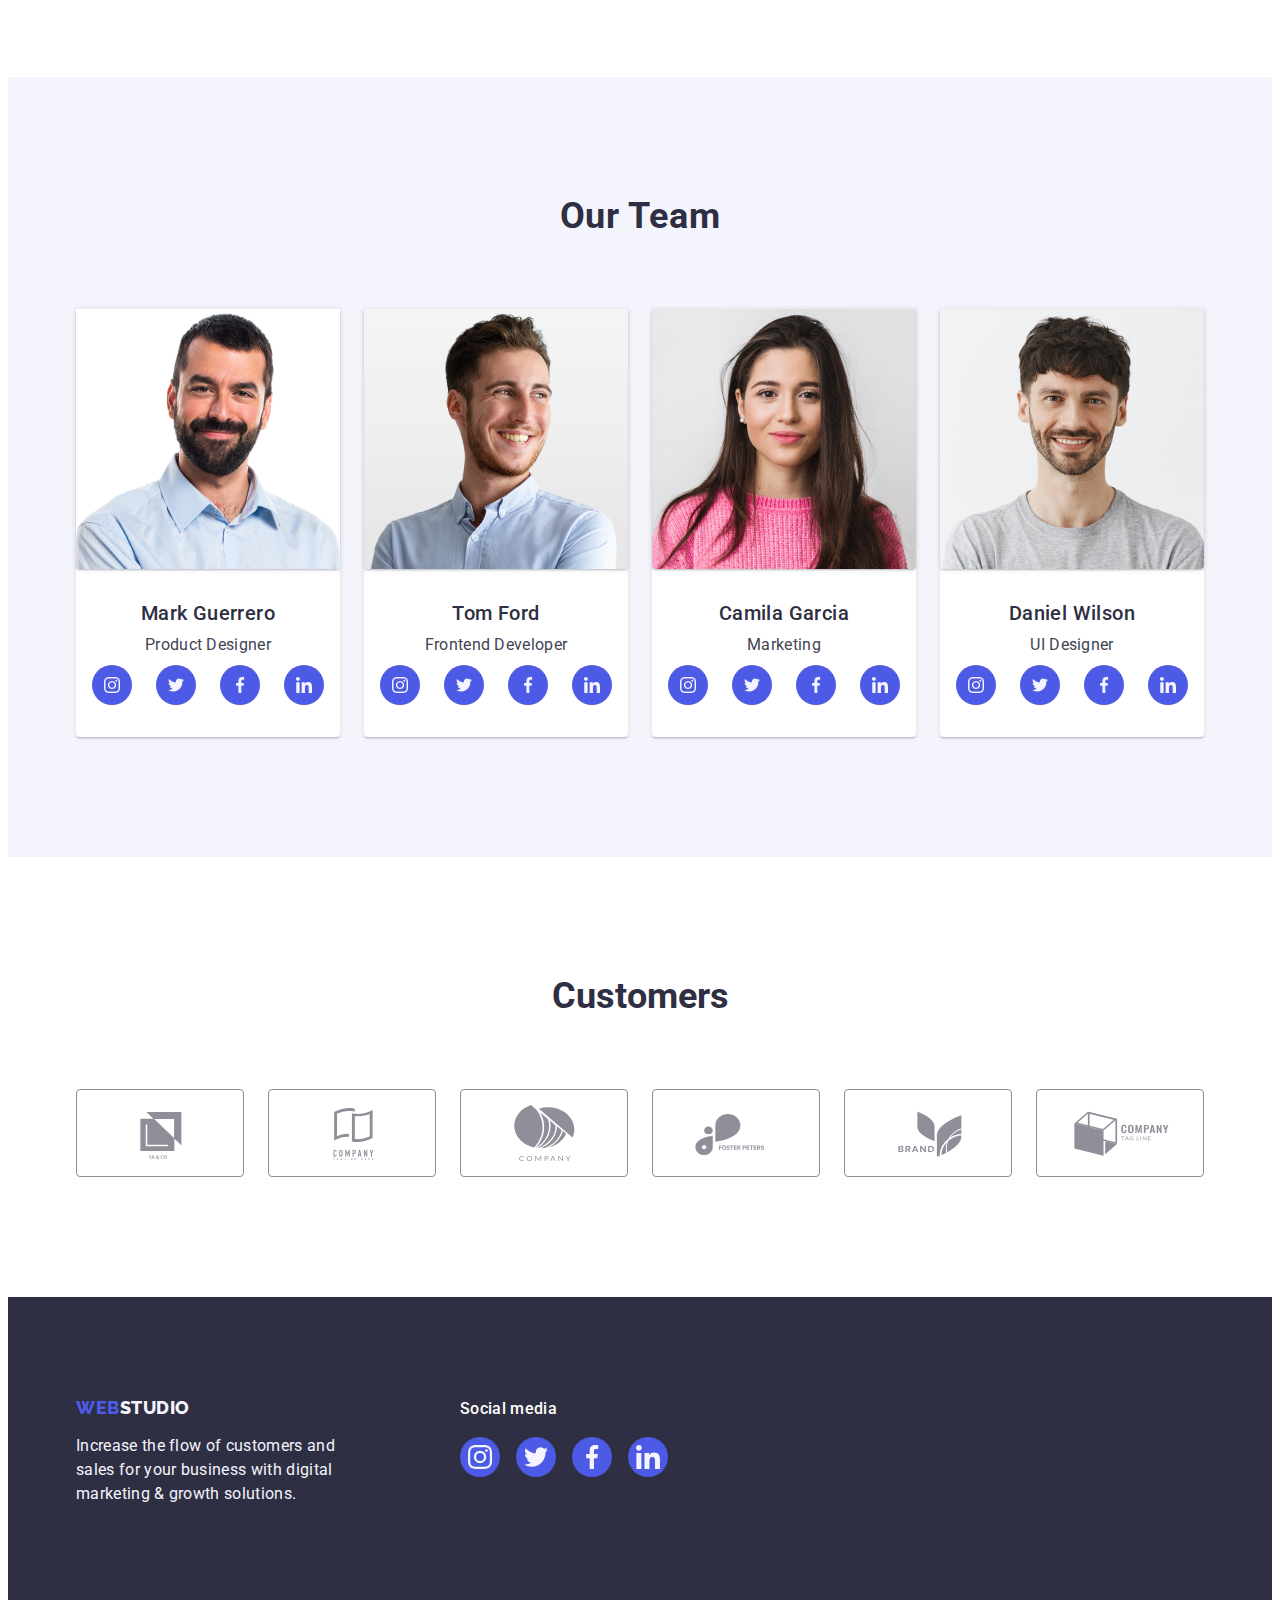
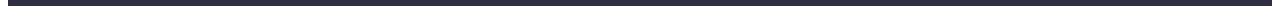
==== commit f62831ff: "fix logo footer" ====
--- a/index.html
+++ b/index.html
@@ -509,7 +509,7 @@
     <footer class="closing ">
       <div class="closing-footer container">
       <div class="web-logo">
-        <a class="logo-link link" href="./index.html"
+        <a class="logo-link-footer link" href="./index.html"
           >Web<span class="logo-studio">Studio</span></a
         >
         <p class="paragraph-ft">
--- a/css/styles.css
+++ b/css/styles.css
@@ -106,7 +106,7 @@
   display: inline-block;
 
   align-items: center;
-  margin-bottom: 16px;
+ margin-right: 76px;
 }
 .logo-link:hover {
   color: var(--pressed-state);
@@ -512,7 +512,24 @@
   fill: var(--light-backround);
 }
 .social-link {
-  margin-left: 120px;
+  
+}
+.logo-link-footer {
+  font-family: "Raleway", sans-serif;
+
+  font-weight: 800;
+  font-size: 18px;
+  line-height: 1.17;
+  color: var(--pimary-brand);
+  letter-spacing: 0.03em;
+  text-transform: uppercase;
+
+ 
+
+  display: inline-block;
+
+  align-items: center;
+  margin-bottom: 16px;
 }
 
 
